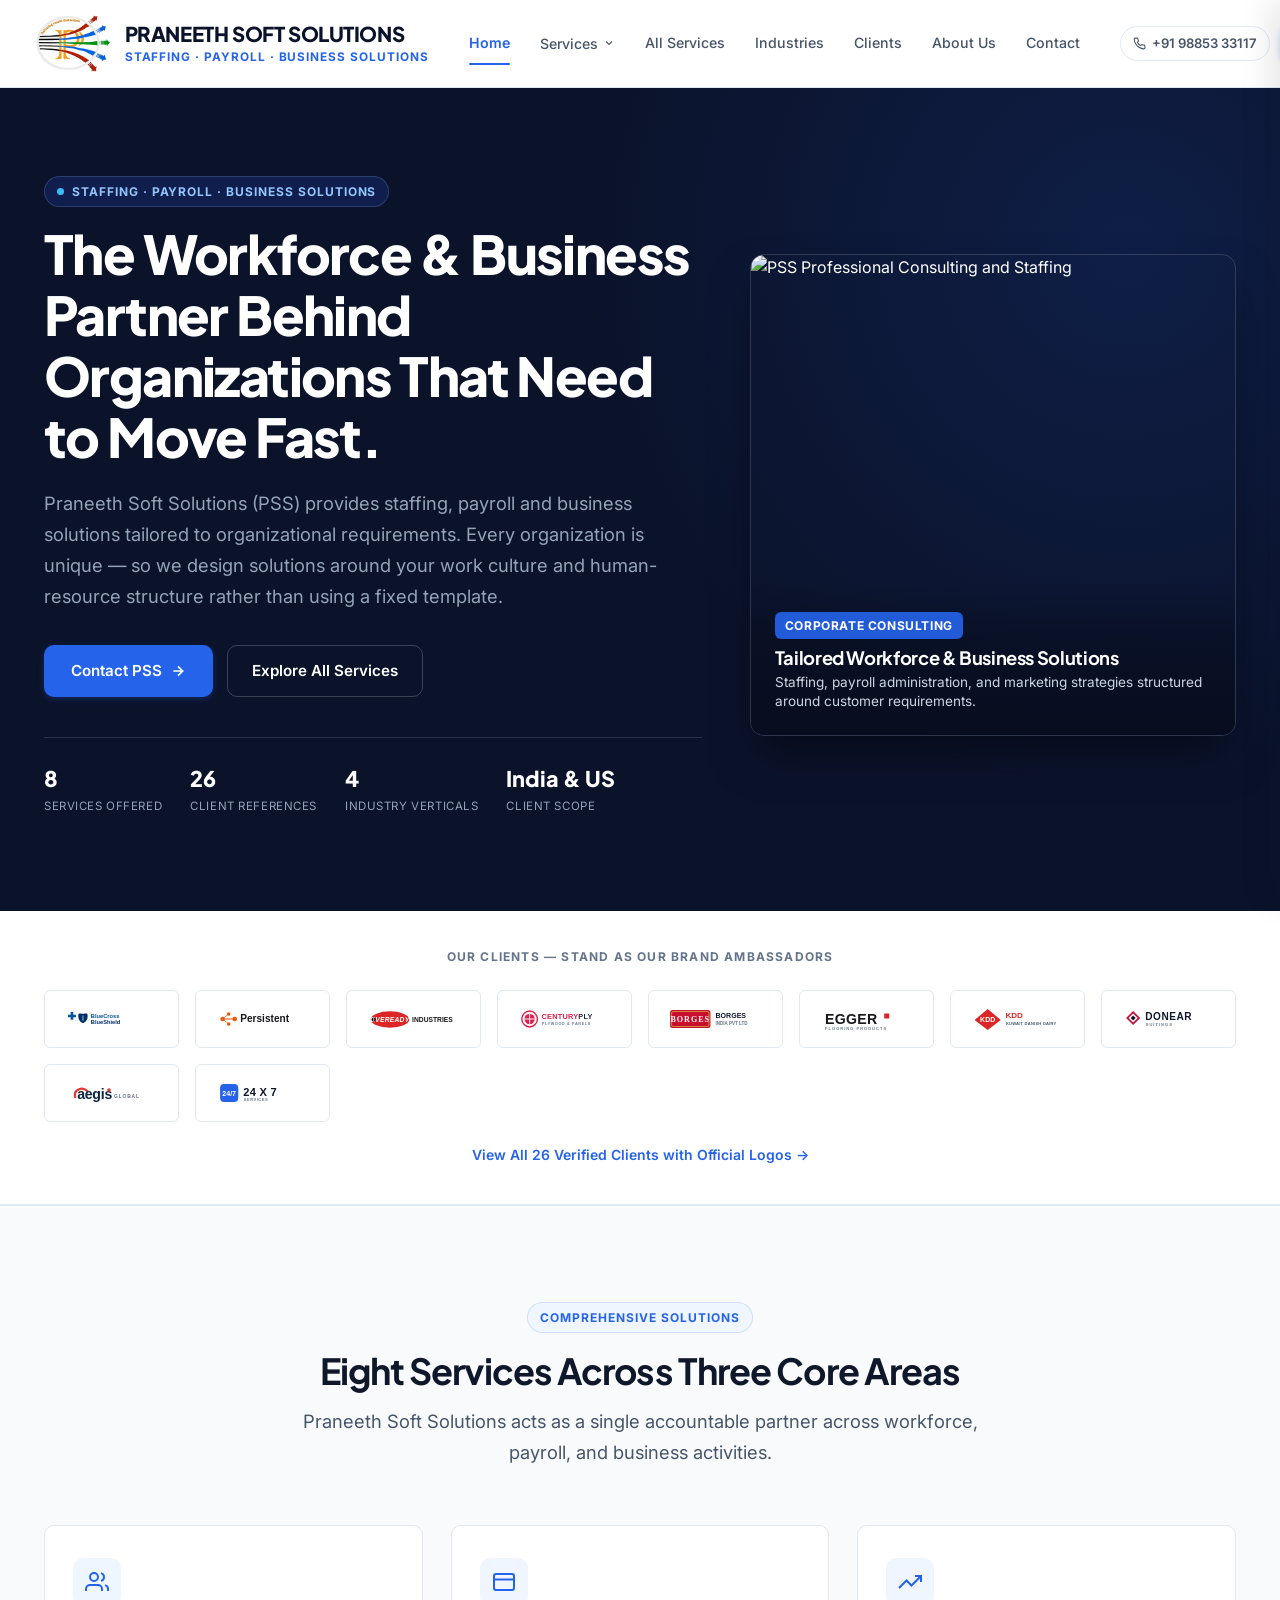
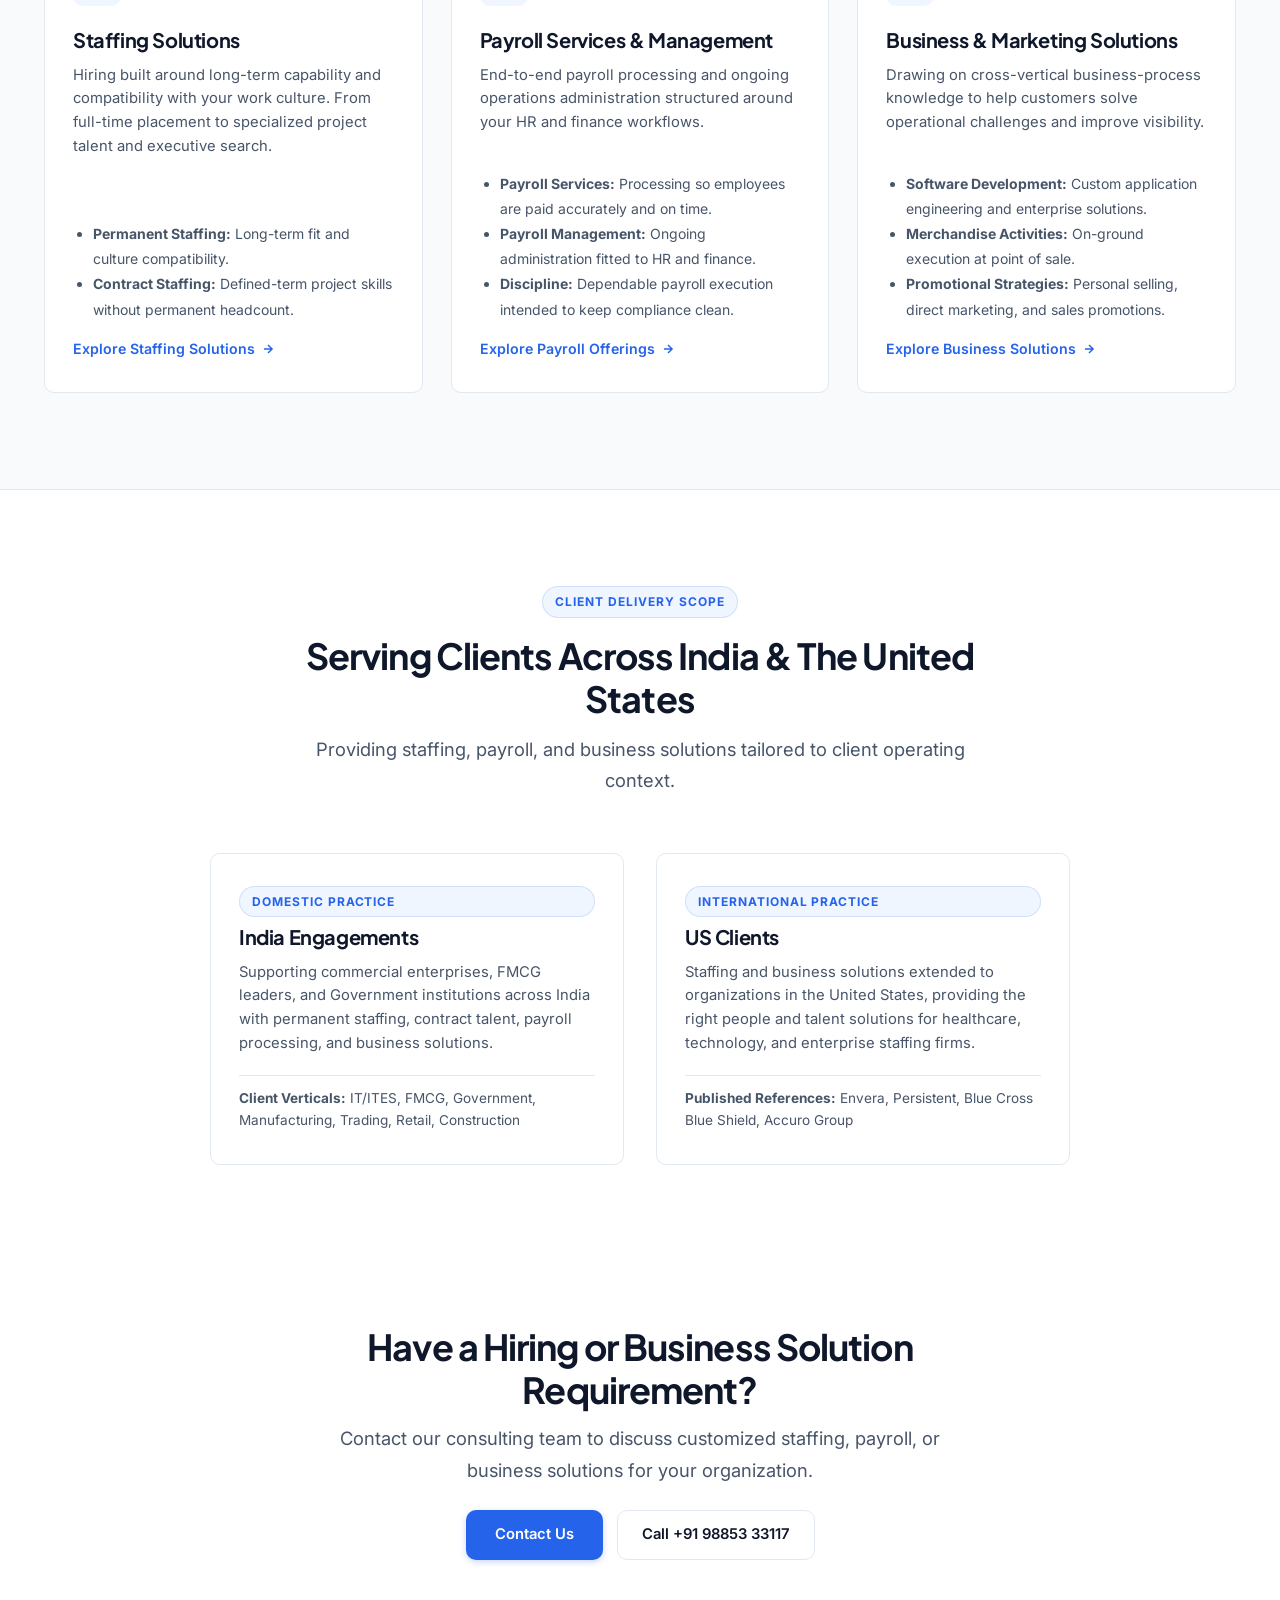
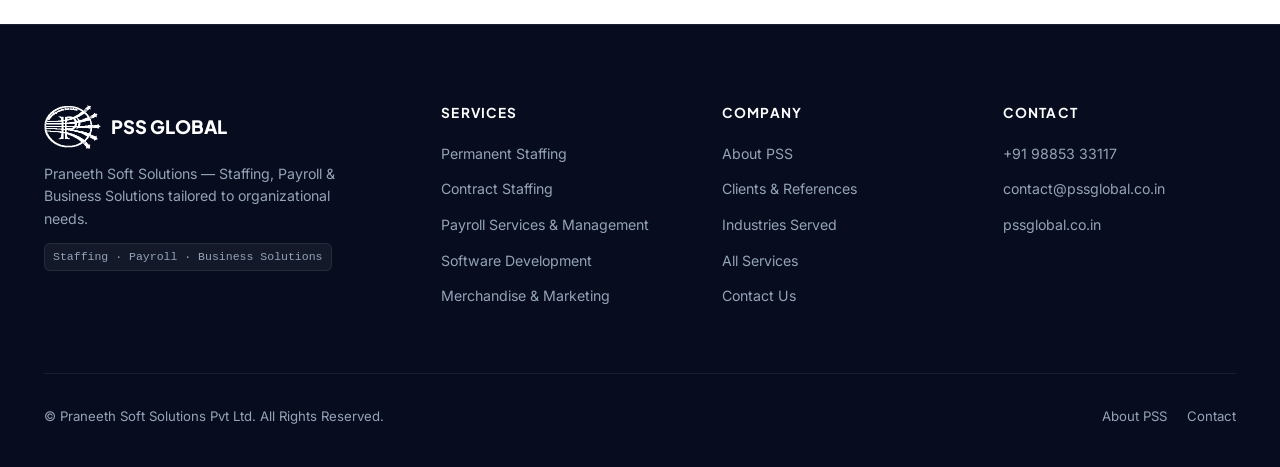
==== index.html @ 9a6223a4 "Remove Sitemap link from footer across all pages" ====
﻿<!DOCTYPE html>
<html lang="en">
<head>
  <meta charset="UTF-8">
  <meta name="viewport" content="width=device-width, initial-scale=1.0">
  <title>Praneeth Soft Solutions (PSS) | Staffing, Payroll & Business Solutions</title>
  <meta name="description" content="Praneeth Soft Solutions (PSS) provides staffing, payroll and business solutions tailored to organizational requirements across India and the United States.">
  <link rel="canonical" href="https://pssglobal.co.in/">
  <link rel="icon" type="image/svg+xml" href="assets/favicon.svg">
  <link rel="preconnect" href="https://fonts.googleapis.com">
  <link rel="preconnect" href="https://fonts.gstatic.com" crossorigin>
  <link href="https://fonts.googleapis.com/css2?family=Inter:wght@400;500;600;700&family=Plus+Jakarta+Sans:wght@500;600;700;800&display=swap" rel="stylesheet">
  <link rel="stylesheet" href="css/style.css?v=5.0">
</head>
<body>

  <!-- Sticky Executive Header -->
  <header class="site-header">
    <div class="container header-inner">
      <a href="index.html" class="brand-wrapper" aria-label="PSS Home">
        <img src="assets/logo-transparent.png" alt="PSS Logo" class="brand-logo-img" height="54">
        <div class="brand-title-group">
          <span class="brand-title-name">PRANEETH SOFT SOLUTIONS</span>
          <span class="brand-title-sub">Staffing &middot; Payroll &middot; Business Solutions</span>
        </div>
      </a>

      <!-- Desktop Navigation -->
      <nav class="nav-desktop" aria-label="Main Navigation">
        <a href="index.html" class="nav-link active">Home</a>
        <div class="nav-dropdown">
          <button class="nav-link nav-dropdown-trigger" aria-haspopup="true">
            Services
            <svg width="12" height="12" viewBox="0 0 24 24" fill="none" stroke="currentColor" stroke-width="2.2"><path d="M6 9l6 6 6-6"/></svg>
          </button>
          <div class="nav-dropdown-menu">
            <a href="staffing.html" class="dropdown-item">
              <span class="dropdown-title">Staffing Solutions</span>
              <span class="dropdown-desc">Permanent &amp; contract workforce solutions</span>
            </a>
            <a href="payroll.html" class="dropdown-item">
              <span class="dropdown-title">Payroll Services & Management</span>
              <span class="dropdown-desc">Cycle processing & operational administration</span>
            </a>
            <a href="business-solutions.html" class="dropdown-item">
              <span class="dropdown-title">Business & Marketing Solutions</span>
              <span class="dropdown-desc">Software development, merchandising & promotional strategy</span>
            </a>
          </div>
        </div>
        <a href="services.html" class="nav-link">All Services</a>
        <a href="industries.html" class="nav-link">Industries</a>
        <a href="clients.html" class="nav-link">Clients</a>
        <a href="about.html" class="nav-link">About Us</a>
        <a href="contact.html" class="nav-link">Contact</a>
      </nav>

      <!-- Header CTAs -->
      <div class="header-actions">
        <a href="tel:+919885333117" class="header-phone">
          <svg width="13" height="13" viewBox="0 0 24 24" fill="none" stroke="currentColor" stroke-width="2"><path d="M22 16.92v3a2 2 0 0 1-2.18 2 19.79 19.79 0 0 1-8.63-3.07 19.5 19.5 0 0 1-6-6 19.79 19.79 0 0 1-3.07-8.67A2 2 0 0 1 4.11 2h3a2 2 0 0 1 2 1.72 12.84 12.84 0 0 0 .7 2.81 2 2 0 0 1-.45 2.11L8.09 9.91a16 16 0 0 0 6 6l1.27-1.27a2 2 0 0 1 2.11-.45 12.84 12.84 0 0 0 2.81.7A2 2 0 0 1 22 16.92z"/></svg>
          +91 98853 33117
        </a>
        <a href="contact.html" class="btn btn-primary" style="padding: 7px 16px; font-size: 0.84rem;">Contact Us</a>
      </div>

      <!-- Mobile Hamburger Button -->
      <button class="mobile-nav-toggle" aria-label="Toggle navigation menu" aria-expanded="false">
        <span></span>
        <span></span>
        <span></span>
      </button>
    </div>
  </header>

  <!-- Mobile Drawer -->
  <div class="drawer-scrim"></div>
  <aside class="mobile-drawer" aria-label="Mobile Navigation">
    <a href="index.html" class="mobile-nav-link active">Home</a>
    <a href="staffing.html" class="mobile-nav-link">Staffing Solutions</a>
    <a href="payroll.html" class="mobile-nav-link">Payroll Services & Management</a>
    <a href="business-solutions.html" class="mobile-nav-link">Business & Marketing Solutions</a>
    <a href="services.html" class="mobile-nav-link">All Services</a>
    <a href="industries.html" class="mobile-nav-link">Industries</a>
    <a href="clients.html" class="mobile-nav-link">Clients</a>
    <a href="about.html" class="mobile-nav-link">About Us</a>
    <a href="contact.html" class="mobile-nav-link">Contact</a>
    <div style="margin-top: 24px; padding: 0 16px;">
      <a href="tel:+919885333117" class="btn btn-outline" style="width: 100%;">Call +91 98853 33117</a>
    </div>
  </aside>

  <!-- Main Content -->
  <main>

    <!-- Executive Hero Section -->
    <section class="hero-corporate">
      <div class="container">
        <div class="hero-grid">
          <div>
            <div class="eyebrow dark">
              <span style="width: 7px; height: 7px; border-radius: 50%; background: #38BDF8; display: inline-block;"></span>
              STAFFING &middot; PAYROLL &middot; BUSINESS SOLUTIONS
            </div>
            <h1 class="hero-headline">
              The Workforce &amp; Business Partner Behind Organizations That Need to Move Fast.
            </h1>
            <p class="hero-lead">
              Praneeth Soft Solutions (PSS) provides staffing, payroll and business solutions tailored to organizational requirements. Every organization is unique &mdash; so we design solutions around your work culture and human-resource structure rather than using a fixed template.
            </p>
            <div class="hero-actions">
              <a href="contact.html" class="btn btn-primary" style="padding: 13px 26px; font-size: 0.95rem;">
                Contact PSS
                <svg width="16" height="16" viewBox="0 0 24 24" fill="none" stroke="currentColor" stroke-width="2.5"><path d="M5 12h14M12 5l7 7-7 7"/></svg>
              </a>
              <a href="services.html" class="btn btn-outline-dark" style="padding: 13px 24px; font-size: 0.95rem;">
                Explore All Services
              </a>
            </div>

            <!-- Verified Metrics Strip -->
            <div class="hero-trust-badges">
              <div class="trust-badge-item">
                <span class="trust-badge-num">8</span>
                <span class="trust-badge-label">Services Offered</span>
              </div>
              <div class="trust-badge-item">
                <span class="trust-badge-num">26</span>
                <span class="trust-badge-label">Client References</span>
              </div>
              <div class="trust-badge-item">
                <span class="trust-badge-num">4</span>
                <span class="trust-badge-label">Industry Verticals</span>
              </div>
              <div class="trust-badge-item">
                <span class="trust-badge-num">India &amp; US</span>
                <span class="trust-badge-label">Client Scope</span>
              </div>
            </div>
          </div>

          <div>
            <div class="hero-visual-card">
              <img src="https://images.unsplash.com/photo-1522071820081-009f0129c71c?auto=format&fit=crop&w=1200&q=80" alt="PSS Professional Consulting and Staffing" class="hero-visual-img">
              <div class="hero-visual-overlay">
                <span class="hero-visual-badge">Corporate Consulting</span>
                <h3 class="hero-visual-title">Tailored Workforce &amp; Business Solutions</h3>
                <p class="hero-visual-desc">Staffing, payroll administration, and marketing strategies structured around customer requirements.</p>
              </div>
            </div>
          </div>
        </div>
      </div>
    </section>

    <!-- Verified Clients Logo Showcase (26 Verified Clients) -->
    <section class="client-strip">
      <div class="container">
        <p class="client-strip-title">Our Clients &mdash; Stand as Our Brand Ambassadors</p>
        <div style="display:grid; grid-template-columns:repeat(auto-fit, minmax(130px, 1fr)); gap:16px; align-items:center; justify-items:center; margin-top:20px;">
          <a href="clients.html" style="background:#FFF; padding:10px 16px; border-radius:var(--radius-sm); border:1px solid var(--border-light); display:flex; align-items:center; justify-content:center; width:100%; height:58px;" title="Blue Cross Blue Shield">
            <img src="assets/clients/bcbs.svg" alt="Blue Cross Blue Shield" style="max-height:32px; width:auto;">
          </a>
          <a href="clients.html" style="background:#FFF; padding:10px 16px; border-radius:var(--radius-sm); border:1px solid var(--border-light); display:flex; align-items:center; justify-content:center; width:100%; height:58px;" title="Persistent Systems">
            <img src="assets/clients/persistent.svg" alt="Persistent" style="max-height:32px; width:auto;">
          </a>
          <a href="clients.html" style="background:#FFF; padding:10px 16px; border-radius:var(--radius-sm); border:1px solid var(--border-light); display:flex; align-items:center; justify-content:center; width:100%; height:58px;" title="Eveready">
            <img src="assets/clients/eveready.svg" alt="Eveready" style="max-height:32px; width:auto;">
          </a>
          <a href="clients.html" style="background:#FFF; padding:10px 16px; border-radius:var(--radius-sm); border:1px solid var(--border-light); display:flex; align-items:center; justify-content:center; width:100%; height:58px;" title="Century Plywood">
            <img src="assets/clients/centuryply.svg" alt="CenturyPly" style="max-height:32px; width:auto;">
          </a>
          <a href="clients.html" style="background:#FFF; padding:10px 16px; border-radius:var(--radius-sm); border:1px solid var(--border-light); display:flex; align-items:center; justify-content:center; width:100%; height:58px;" title="Borges India">
            <img src="assets/clients/borges.svg" alt="Borges" style="max-height:32px; width:auto;">
          </a>
          <a href="clients.html" style="background:#FFF; padding:10px 16px; border-radius:var(--radius-sm); border:1px solid var(--border-light); display:flex; align-items:center; justify-content:center; width:100%; height:58px;" title="Egger Floors">
            <img src="assets/clients/egger.svg" alt="Egger Floors" style="max-height:32px; width:auto;">
          </a>
          <a href="clients.html" style="background:#FFF; padding:10px 16px; border-radius:var(--radius-sm); border:1px solid var(--border-light); display:flex; align-items:center; justify-content:center; width:100%; height:58px;" title="The Kuwait Danish Dairy Company (KDD)">
            <img src="assets/clients/kdd.svg" alt="KDD" style="max-height:32px; width:auto;">
          </a>
          <a href="clients.html" style="background:#FFF; padding:10px 16px; border-radius:var(--radius-sm); border:1px solid var(--border-light); display:flex; align-items:center; justify-content:center; width:100%; height:58px;" title="Donear">
            <img src="assets/clients/donear.svg" alt="Donear" style="max-height:32px; width:auto;">
          </a>
          <a href="clients.html" style="background:#FFF; padding:10px 16px; border-radius:var(--radius-sm); border:1px solid var(--border-light); display:flex; align-items:center; justify-content:center; width:100%; height:58px;" title="Aegis">
            <img src="assets/clients/aegis.svg" alt="Aegis" style="max-height:32px; width:auto;">
          </a>
          <a href="clients.html" style="background:#FFF; padding:10px 16px; border-radius:var(--radius-sm); border:1px solid var(--border-light); display:flex; align-items:center; justify-content:center; width:100%; height:58px;" title="24 X 7">
            <img src="assets/clients/24x7.svg" alt="24 X 7" style="max-height:32px; width:auto;">
          </a>
        </div>
        <div style="text-align:center; margin-top:20px;">
          <a href="clients.html" style="font-size:0.875rem; font-weight:600; color:var(--pss-blue-600); text-decoration:none;">
            View All 26 Verified Clients with Official Logos &rarr;
          </a>
        </div>
      </div>
    </section>

    <!-- Three Strategic Pillars Section -->
    <section class="section-py bg-subtle">
      <div class="container">
        <div class="section-header center">
          <div class="eyebrow">Comprehensive Solutions</div>
          <h2>Eight Services Across Three Core Areas</h2>
          <p class="lead">
            Praneeth Soft Solutions acts as a single accountable partner across workforce, payroll, and business activities.
          </p>
        </div>

        <div class="grid-3">
          <!-- Pillar 1: Staffing -->
          <div class="service-card">
            <div class="service-card-icon">
              <svg width="24" height="24" viewBox="0 0 24 24" fill="none" stroke="currentColor" stroke-width="2"><path d="M17 21v-2a4 4 0 0 0-4-4H5a4 4 0 0 0-4 4v2"/><circle cx="9" cy="7" r="4"/><path d="M23 21v-2a4 4 0 0 0-3-3.87"/><path d="M16 3.13a4 4 0 0 1 0 7.75"/></svg>
            </div>
            <h3 class="service-card-title">Staffing Solutions</h3>
            <p class="service-card-desc">
              Hiring built around long-term capability and compatibility with your work culture. From full-time placement to specialized project talent and executive search.
            </p>
            <ul style="margin: 16px 0; padding-left: 20px; font-size: 0.875rem; color: var(--text-secondary); line-height: 1.8;">
              <li><strong>Permanent Staffing:</strong> Long-term fit and culture compatibility.</li>
              <li><strong>Contract Staffing:</strong> Defined-term project skills without permanent headcount.</li>
            </ul>
            <a href="staffing.html" class="service-card-link">
              Explore Staffing Solutions
              <svg width="14" height="14" viewBox="0 0 24 24" fill="none" stroke="currentColor" stroke-width="2.5"><path d="M5 12h14M12 5l7 7-7 7"/></svg>
            </a>
          </div>

          <!-- Pillar 2: Payroll -->
          <div class="service-card">
            <div class="service-card-icon">
              <svg width="24" height="24" viewBox="0 0 24 24" fill="none" stroke="currentColor" stroke-width="2"><rect x="2" y="4" width="20" height="16" rx="2"/><path d="M7 15h0M2 9.5h20"/></svg>
            </div>
            <h3 class="service-card-title">Payroll Services &amp; Management</h3>
            <p class="service-card-desc">
              End-to-end payroll processing and ongoing operations administration structured around your HR and finance workflows.
            </p>
            <ul style="margin: 16px 0; padding-left: 20px; font-size: 0.875rem; color: var(--text-secondary); line-height: 1.8;">
              <li><strong>Payroll Services:</strong> Processing so employees are paid accurately and on time.</li>
              <li><strong>Payroll Management:</strong> Ongoing administration fitted to HR and finance.</li>
              <li><strong>Discipline:</strong> Dependable payroll execution intended to keep compliance clean.</li>
            </ul>
            <a href="payroll.html" class="service-card-link">
              Explore Payroll Offerings
              <svg width="14" height="14" viewBox="0 0 24 24" fill="none" stroke="currentColor" stroke-width="2.5"><path d="M5 12h14M12 5l7 7-7 7"/></svg>
            </a>
          </div>

          <!-- Pillar 3: Business Solutions -->
          <div class="service-card">
            <div class="service-card-icon">
              <svg width="24" height="24" viewBox="0 0 24 24" fill="none" stroke="currentColor" stroke-width="2"><polyline points="23 6 13.5 15.5 8.5 10.5 1 18"/><polyline points="17 6 23 6 23 12"/></svg>
            </div>
            <h3 class="service-card-title">Business &amp; Marketing Solutions</h3>
            <p class="service-card-desc">
              Drawing on cross-vertical business-process knowledge to help customers solve operational challenges and improve visibility.
            </p>
            <ul style="margin: 16px 0; padding-left: 20px; font-size: 0.875rem; color: var(--text-secondary); line-height: 1.8;">
              <li><strong>Software Development:</strong> Custom application engineering and enterprise solutions.</li>
              <li><strong>Merchandise Activities:</strong> On-ground execution at point of sale.</li>
              <li><strong>Promotional Strategies:</strong> Personal selling, direct marketing, and sales promotions.</li>
            </ul>
            <a href="business-solutions.html" class="service-card-link">
              Explore Business Solutions
              <svg width="14" height="14" viewBox="0 0 24 24" fill="none" stroke="currentColor" stroke-width="2.5"><path d="M5 12h14M12 5l7 7-7 7"/></svg>
            </a>
          </div>
        </div>
      </div>
    </section>

    <!-- Geographic Reach Section -->
    <section class="section-py">
      <div class="container">
        <div class="section-header center">
          <div class="eyebrow">Client Delivery Scope</div>
          <h2>Serving Clients Across India &amp; The United States</h2>
          <p class="lead">Providing staffing, payroll, and business solutions tailored to client operating context.</p>
        </div>

        <div class="grid-2" style="max-width:860px; margin:40px auto 0;">
          <div class="service-card">
            <span class="eyebrow" style="margin-bottom:8px;">Domestic Practice</span>
            <h3 class="service-card-title">India Engagements</h3>
            <p class="service-card-desc">
              Supporting commercial enterprises, FMCG leaders, and Government institutions across India with permanent staffing, contract talent, payroll processing, and business solutions.
            </p>
            <div style="font-size: 0.85rem; color: var(--text-secondary); margin-top: auto; padding-top:12px; border-top:1px solid var(--border-light);">
              <div><strong>Client Verticals:</strong> IT/ITES, FMCG, Government, Manufacturing, Trading, Retail, Construction</div>
            </div>
          </div>

          <div class="service-card">
            <span class="eyebrow" style="margin-bottom:8px;">International Practice</span>
            <h3 class="service-card-title">US Clients</h3>
            <p class="service-card-desc">
              Staffing and business solutions extended to organizations in the United States, providing the right people and talent solutions for healthcare, technology, and enterprise staffing firms.
            </p>
            <div style="font-size: 0.85rem; color: var(--text-secondary); margin-top: auto; padding-top:12px; border-top:1px solid var(--border-light);">
              <div><strong>Published References:</strong> Envera, Persistent, Blue Cross Blue Shield, Accuro Group</div>
            </div>
          </div>
        </div>
      </div>
    </section>

    <!-- Consultation Banner -->
    <section class="section-py-sm" style="text-align: center;">
      <div class="container" style="max-width: 720px;">
        <h2>Have a Hiring or Business Solution Requirement?</h2>
        <p class="lead" style="margin-top: 12px; margin-bottom: 24px;">
          Contact our consulting team to discuss customized staffing, payroll, or business solutions for your organization.
        </p>
        <div style="display: flex; justify-content: center; gap: 14px; flex-wrap: wrap;">
          <a href="contact.html" class="btn btn-primary" style="padding: 12px 28px;">Contact Us</a>
          <a href="tel:+919885333117" class="btn btn-outline" style="padding: 12px 24px;">Call +91 98853 33117</a>
        </div>
      </div>
    </section>
  </main>

  <!-- Corporate Footer -->
  <footer class="site-footer">
    <div class="container">
      <div class="footer-grid">
        <div class="footer-brand">
          <div style="display:flex; align-items:center; gap:10px;">
            <img src="assets/logo-transparent.png" alt="PSS Logo" style="height:40px; width:auto; filter:brightness(0) invert(1);">
            <span style="font-family:var(--font-heading); font-weight:800; font-size:1.15rem; color:#FFFFFF;">PSS GLOBAL</span>
          </div>
          <p>Praneeth Soft Solutions &mdash; Staffing, Payroll & Business Solutions tailored to organizational needs.</p>
          <div class="footer-cin">Staffing &middot; Payroll &middot; Business Solutions</div>
        </div>

        <div>
          <h4 class="footer-col-title">Services</h4>
          <ul class="footer-links">
            <li><a href="staffing.html">Permanent Staffing</a></li>
            <li><a href="staffing.html">Contract Staffing</a></li>
            <li><a href="payroll.html">Payroll Services & Management</a></li>
            <li><a href="business-solutions.html">Software Development</a></li>
            <li><a href="business-solutions.html">Merchandise & Marketing</a></li>
          </ul>
        </div>

        <div>
          <h4 class="footer-col-title">Company</h4>
          <ul class="footer-links">
            <li><a href="about.html">About PSS</a></li>
            <li><a href="clients.html">Clients & References</a></li>
            <li><a href="industries.html">Industries Served</a></li>
            <li><a href="services.html">All Services</a></li>
            <li><a href="contact.html">Contact Us</a></li>
          </ul>
        </div>

        <div>
          <h4 class="footer-col-title">Contact</h4>
          <ul class="footer-links">
            <li><a href="tel:+919885333117">+91 98853 33117</a></li>
            <li><a href="mailto:contact@pssglobal.co.in">contact@pssglobal.co.in</a></li>
            <li><a href="https://pssglobal.co.in/">pssglobal.co.in</a></li>
          </ul>
        </div>
      </div>

      <div class="footer-bottom">
        <div>&copy; Praneeth Soft Solutions Pvt Ltd. All Rights Reserved.</div>
        <div style="display:flex; gap:20px;">
          <a href="about.html">About PSS</a>
          <a href="contact.html">Contact</a>
        </div>
      </div>
    </div>
  </footer>

  <script src="js/main.js?v=5.0"></script>
</body>
</html>
---- css/style.css ----
/* ==========================================================================
   PSS GLOBAL (PRANEETH SOFT SOLUTIONS PVT LTD) — MASTER DESIGN SYSTEM
   International IT Staffing, Recruitment & Technology Solutions
   Aesthetic: Classy, Minimalist Corporate, Deep Navy & Charcoal Architecture
   ========================================================================== */

:root {
  /* --- Master Palette: Deep Navy, Charcoal, Slate, Pristine White & Blue --- */
  --pss-navy-950: #070D1E;
  --pss-navy-900: #0B132B;
  --pss-navy-800: #131E3D;
  --pss-navy-700: #1C2D5A;
  
  --pss-charcoal-900: #0F172A;
  --pss-charcoal-800: #1E293B;
  --pss-charcoal-700: #334155;
  --pss-charcoal-600: #475569;
  --pss-charcoal-500: #64748B;
  
  --pss-blue-700: #1D4ED8;
  --pss-blue-600: #2563EB;
  --pss-blue-500: #3B82F6;
  --pss-blue-100: #DBEAFE;
  --pss-blue-50:  #EFF6FF;

  --pss-amber-600: #D97706;
  --pss-amber-500: #F59E0B;
  --pss-amber-50:  #FFFBEB;

  --pss-emerald-600: #059669;
  --pss-emerald-500: #10B981;
  --pss-emerald-50:  #ECFDF5;

  /* Surfaces & Structural Borders */
  --bg-canvas: #FFFFFF;
  --bg-subtle: #F8FAFC;
  --bg-card: #FFFFFF;
  --bg-card-hover: #FAFCFF;
  --bg-dark: #0B132B;
  --bg-dark-card: #131E3D;

  --border-light: #E2E8F0;
  --border-subtle: #F1F5F9;
  --border-accent: rgba(37, 99, 235, 0.2);
  --border-dark: rgba(255, 255, 255, 0.1);

  /* Typography */
  --font-heading: 'Plus Jakarta Sans', -apple-system, BlinkMacSystemFont, 'Segoe UI', Roboto, sans-serif;
  --font-body: 'Inter', -apple-system, BlinkMacSystemFont, 'Segoe UI', Roboto, sans-serif;

  --text-primary: #0F172A;
  --text-secondary: #475569;
  --text-muted: #64748B;
  --text-inverted: #FFFFFF;
  --text-inverted-muted: #94A3B8;

  /* Elevation & Shadows */
  --shadow-xs: 0 1px 2px rgba(15, 23, 42, 0.04);
  --shadow-sm: 0 2px 6px rgba(15, 23, 42, 0.04), 0 1px 2px rgba(15, 23, 42, 0.02);
  --shadow-md: 0 8px 20px rgba(15, 23, 42, 0.06), 0 2px 6px rgba(15, 23, 42, 0.03);
  --shadow-lg: 0 16px 36px rgba(15, 23, 42, 0.09), 0 4px 10px rgba(15, 23, 42, 0.04);
  --shadow-hover: 0 20px 40px -10px rgba(15, 23, 42, 0.12), 0 4px 10px rgba(15, 23, 42, 0.04);

  /* Apple-inspired Motion Physics */
  --ease-spring: cubic-bezier(0.16, 1, 0.3, 1);
  --transition-fast: 160ms ease;
  --transition-base: 240ms var(--ease-spring);
  --transition-smooth: 360ms var(--ease-spring);

  /* Container & Radius */
  --container-max: 1240px;
  --radius-sm: 6px;
  --radius-md: 10px;
  --radius-lg: 14px;
  --radius-full: 9999px;
}

/* ==========================================================================
   CSS RESET & BASE
   ========================================================================== */
*, *::before, *::after {
  box-sizing: border-box;
  margin: 0;
  padding: 0;
}

html {
  font-size: 16px;
  scroll-behavior: smooth;
  -webkit-font-smoothing: antialiased;
  -moz-osx-font-smoothing: grayscale;
}

body {
  font-family: var(--font-body);
  background-color: var(--bg-canvas);
  color: var(--text-primary);
  line-height: 1.6;
  overflow-x: hidden;
}

img, svg {
  display: block;
  max-width: 100%;
}

a {
  color: inherit;
  text-decoration: none;
  transition: color var(--transition-fast);
}

button, input, select, textarea {
  font-family: inherit;
  font-size: inherit;
  color: inherit;
}

/* ==========================================================================
   LAYOUT & CONTAINER
   ========================================================================== */
.container {
  width: 100%;
  max-width: var(--container-max);
  margin-left: auto;
  margin-right: auto;
  padding-left: 24px;
  padding-right: 24px;
}

.section-py {
  padding-top: 96px;
  padding-bottom: 96px;
}

.section-py-sm {
  padding-top: 64px;
  padding-bottom: 64px;
}

.bg-subtle {
  background-color: var(--bg-subtle);
  border-top: 1px solid var(--border-light);
  border-bottom: 1px solid var(--border-light);
}

.bg-dark {
  background-color: var(--bg-dark);
  color: var(--text-inverted);
}

/* ==========================================================================
   TYPOGRAPHY
   ========================================================================== */
h1, h2, h3, h4, h5, h6 {
  font-family: var(--font-heading);
  color: var(--text-primary);
  line-height: 1.2;
  font-weight: 700;
  letter-spacing: -0.02em;
}

.bg-dark h1, .bg-dark h2, .bg-dark h3, .bg-dark h4 {
  color: var(--text-inverted);
}

h1 { font-size: 3.25rem; font-weight: 800; letter-spacing: -0.03em; }
h2 { font-size: 2.25rem; font-weight: 700; letter-spacing: -0.025em; }
h3 { font-size: 1.5rem; font-weight: 700; }
h4 { font-size: 1.2rem; font-weight: 600; }

.lead {
  font-size: 1.15rem;
  color: var(--text-secondary);
  line-height: 1.7;
}

.bg-dark .lead {
  color: var(--text-inverted-muted);
}

.eyebrow {
  display: inline-flex;
  align-items: center;
  gap: 8px;
  font-size: 0.75rem;
  font-weight: 700;
  text-transform: uppercase;
  letter-spacing: 0.08em;
  color: var(--pss-blue-600);
  background: var(--pss-blue-50);
  border: 1px solid rgba(37, 99, 235, 0.15);
  padding: 5px 12px;
  border-radius: var(--radius-full);
  margin-bottom: 16px;
}

.eyebrow.dark {
  color: #93C5FD;
  background: rgba(30, 64, 175, 0.25);
  border-color: rgba(147, 197, 253, 0.2);
}

.section-header {
  max-width: 720px;
  margin-bottom: 56px;
}

.section-header.center {
  margin-left: auto;
  margin-right: auto;
  text-align: center;
}

.section-header h2 {
  margin-bottom: 14px;
}

/* ==========================================================================
   BUTTONS (PREMIUM APPLE/ENTERPRISE CLASS)
   ========================================================================== */
.btn {
  display: inline-flex;
  align-items: center;
  justify-content: center;
  gap: 8px;
  padding: 11px 22px;
  font-weight: 600;
  font-size: 0.925rem;
  border-radius: var(--radius-md);
  border: 1px solid transparent;
  cursor: pointer;
  white-space: nowrap;
  transition: all var(--transition-fast);
}

.btn:active {
  transform: scale(0.98);
}

.btn-primary {
  background-color: var(--pss-blue-600);
  color: #FFFFFF;
  box-shadow: 0 2px 6px rgba(37, 99, 235, 0.25);
}

.btn-primary:hover {
  background-color: var(--pss-blue-700);
  box-shadow: 0 4px 12px rgba(37, 99, 235, 0.35);
  color: #FFFFFF;
}

.btn-secondary {
  background-color: var(--pss-navy-900);
  color: #FFFFFF;
}

.btn-secondary:hover {
  background-color: var(--pss-navy-950);
  color: #FFFFFF;
}

.btn-outline {
  background-color: #FFFFFF;
  color: var(--text-primary);
  border-color: var(--border-light);
}

.btn-outline:hover {
  background-color: var(--bg-subtle);
  border-color: var(--pss-charcoal-500);
}

.btn-outline-dark {
  background-color: transparent;
  color: #FFFFFF;
  border-color: rgba(255, 255, 255, 0.2);
}

.btn-outline-dark:hover {
  background-color: rgba(255, 255, 255, 0.08);
  border-color: rgba(255, 255, 255, 0.4);
  color: #FFFFFF;
}

.btn-white {
  background-color: #FFFFFF;
  color: var(--pss-navy-900);
  border-color: #FFFFFF;
}

.btn-white:hover {
  background-color: #F8FAFC;
  color: var(--pss-navy-950);
}

/* ==========================================================================
   NAVIGATION HEADER (STICKY TRANSLUCENT)
   ========================================================================== */
.site-header {
  position: sticky;
  top: 0;
  left: 0;
  right: 0;
  z-index: 1000;
  height: 88px;
  background: rgba(255, 255, 255, 0.96);
  backdrop-filter: blur(16px);
  -webkit-backdrop-filter: blur(16px);
  border-bottom: 1px solid var(--border-light);
  transition: height var(--transition-base), box-shadow var(--transition-base);
}

.site-header .container {
  max-width: 1600px;
  padding-left: 36px;
  padding-right: 36px;
}

.site-header.scrolled {
  height: 76px;
  box-shadow: 0 4px 20px rgba(15, 23, 42, 0.06);
}

.header-inner {
  display: flex;
  align-items: center;
  justify-content: space-between;
  gap: 28px;
  height: 100%;
}

.brand-wrapper {
  display: inline-flex;
  align-items: center;
  gap: 14px;
  text-decoration: none;
  flex-shrink: 0;
}

.brand-logo-img {
  height: 58px !important;
  width: auto !important;
  object-fit: contain;
  display: block;
  transition: height var(--transition-base);
}

.site-header.scrolled .brand-logo-img {
  height: 48px !important;
}

.brand-title-group {
  display: flex;
  flex-direction: column;
  white-space: nowrap;
  justify-content: center;
}

.brand-title-name {
  font-family: var(--font-heading);
  font-weight: 800;
  font-size: 1.28rem;
  letter-spacing: -0.02em;
  color: var(--pss-navy-900);
  line-height: 1.15;
}

.brand-title-sub {
  font-size: 0.74rem;
  font-weight: 700;
  letter-spacing: 0.08em;
  color: var(--pss-blue-600);
  text-transform: uppercase;
  line-height: 1.2;
  margin-top: 3px;
}

/* Desktop Navigation */
.nav-desktop {
  display: flex;
  align-items: center;
  gap: 6px;
  flex-shrink: 0;
}

.nav-link {
  font-weight: 500;
  font-size: 0.885rem;
  color: var(--text-secondary);
  padding: 6px 12px;
  border-radius: var(--radius-sm);
  white-space: nowrap;
  transition: color var(--transition-fast), background-color var(--transition-fast);
  position: relative;
}

.nav-link:hover {
  color: var(--pss-navy-900);
  background-color: var(--bg-subtle);
}

.nav-link.active {
  color: var(--pss-blue-600);
  font-weight: 600;
}

.nav-link.active::after {
  content: "";
  position: absolute;
  bottom: -4px;
  left: 12px;
  right: 12px;
  height: 2px;
  background-color: var(--pss-blue-600);
  border-radius: 2px;
}

/* Dropdown */
.nav-dropdown {
  position: relative;
}

.nav-dropdown-trigger {
  display: flex;
  align-items: center;
  gap: 5px;
  border: none;
  background: transparent;
  cursor: pointer;
}

.nav-dropdown-menu {
  position: absolute;
  top: calc(100% + 8px);
  left: 0;
  width: 290px;
  background: #FFFFFF;
  border: 1px solid var(--border-light);
  border-radius: var(--radius-md);
  padding: 8px;
  box-shadow: var(--shadow-lg);
  opacity: 0;
  visibility: hidden;
  transform: translateY(8px);
  transition: all var(--transition-fast);
}

.nav-dropdown:hover .nav-dropdown-menu,
.nav-dropdown:focus-within .nav-dropdown-menu {
  opacity: 1;
  visibility: visible;
  transform: translateY(0);
}

.dropdown-item {
  display: flex;
  flex-direction: column;
  padding: 10px 12px;
  border-radius: var(--radius-sm);
  transition: background-color var(--transition-fast);
}

.dropdown-item:hover {
  background-color: var(--bg-subtle);
}

.dropdown-title {
  font-size: 0.88rem;
  font-weight: 600;
  color: var(--text-primary);
  display: flex;
  align-items: center;
  justify-content: space-between;
}

.dropdown-desc {
  font-size: 0.75rem;
  color: var(--text-muted);
  margin-top: 2px;
}

/* Header CTAs */
.header-actions {
  display: flex;
  align-items: center;
  gap: 10px;
  flex-shrink: 0;
}

.header-phone {
  display: inline-flex;
  align-items: center;
  gap: 6px;
  font-size: 0.82rem;
  font-weight: 600;
  color: var(--text-secondary);
  padding: 6px 12px;
  border-radius: var(--radius-full);
  border: 1px solid var(--border-light);
  background: #FFFFFF;
}

.header-phone:hover {
  color: var(--pss-blue-600);
  border-color: var(--pss-blue-600);
}

/* Mobile Toggle */
.mobile-nav-toggle {
  display: none;
  flex-direction: column;
  justify-content: center;
  align-items: center;
  gap: 5px;
  width: 40px;
  height: 40px;
  background: transparent;
  border: 1px solid var(--border-light);
  border-radius: var(--radius-sm);
  cursor: pointer;
}

.mobile-nav-toggle span {
  width: 20px;
  height: 2px;
  background-color: var(--text-primary);
  border-radius: 2px;
  transition: all var(--transition-fast);
}

/* Mobile Drawer */
.mobile-drawer {
  position: fixed;
  top: 0;
  right: 0;
  bottom: 0;
  width: 320px;
  max-width: 85vw;
  background: #FFFFFF;
  z-index: 1050;
  padding: 80px 24px 32px;
  display: flex;
  flex-direction: column;
  gap: 12px;
  box-shadow: -10px 0 30px rgba(15, 23, 42, 0.1);
  transform: translateX(100%);
  transition: transform var(--transition-smooth);
  overflow-y: auto;
}

.mobile-drawer.is-open {
  transform: translateX(0);
}

.drawer-scrim {
  position: fixed;
  inset: 0;
  background: rgba(15, 23, 42, 0.4);
  z-index: 1040;
  opacity: 0;
  visibility: hidden;
  transition: all var(--transition-fast);
}

.drawer-scrim.is-open {
  opacity: 1;
  visibility: visible;
}

.mobile-nav-link {
  font-size: 1.05rem;
  font-weight: 600;
  color: var(--text-primary);
  padding: 10px 0;
  border-bottom: 1px solid var(--border-subtle);
}

.mobile-nav-link.active {
  color: var(--pss-blue-600);
}

/* ==========================================================================
   HERO: EXECUTIVE SPLIT LAYOUT (CLASSY & CREDIBLE)
   ========================================================================== */
.hero-corporate {
  position: relative;
  background-color: var(--bg-dark);
  color: #FFFFFF;
  padding-top: 88px;
  padding-bottom: 96px;
  overflow: hidden;
}

.hero-corporate::before {
  content: "";
  position: absolute;
  top: 0;
  right: 0;
  width: 60%;
  height: 100%;
  background: radial-gradient(circle at 80% 20%, rgba(37, 99, 235, 0.14), transparent 60%);
  pointer-events: none;
}

.hero-grid {
  display: grid;
  grid-template-columns: 1.15fr 0.85fr;
  gap: 48px;
  align-items: center;
  position: relative;
  z-index: 2;
}

.hero-headline {
  font-size: 3.35rem;
  font-weight: 800;
  line-height: 1.14;
  letter-spacing: -0.03em;
  color: #FFFFFF;
  margin-bottom: 20px;
}

.hero-headline .text-blue {
  color: #60A5FA;
}

.hero-lead {
  font-size: 1.15rem;
  color: var(--text-inverted-muted);
  line-height: 1.7;
  margin-bottom: 32px;
}

.hero-actions {
  display: flex;
  align-items: center;
  gap: 14px;
  flex-wrap: wrap;
  margin-bottom: 40px;
}

.hero-trust-badges {
  display: flex;
  align-items: center;
  gap: 28px;
  padding-top: 24px;
  border-top: 1px solid rgba(255, 255, 255, 0.12);
}

.trust-badge-item {
  display: flex;
  flex-direction: column;
}

.trust-badge-num {
  font-family: var(--font-heading);
  font-size: 1.35rem;
  font-weight: 800;
  color: #FFFFFF;
}

.trust-badge-label {
  font-size: 0.72rem;
  color: var(--text-inverted-muted);
  text-transform: uppercase;
  letter-spacing: 0.05em;
}

/* Hero Media Visual Card */
.hero-visual-card {
  position: relative;
  border-radius: var(--radius-lg);
  overflow: hidden;
  box-shadow: 0 24px 48px -12px rgba(0, 0, 0, 0.5);
  border: 1px solid rgba(255, 255, 255, 0.15);
}

.hero-visual-img {
  width: 100%;
  height: 480px;
  object-fit: cover;
}

.hero-visual-overlay {
  position: absolute;
  bottom: 0;
  left: 0;
  right: 0;
  background: linear-gradient(to top, rgba(7, 13, 30, 0.95) 0%, rgba(7, 13, 30, 0.6) 60%, transparent 100%);
  padding: 32px 24px 24px;
}

.hero-visual-badge {
  display: inline-flex;
  align-items: center;
  gap: 8px;
  background: rgba(37, 99, 235, 0.9);
  color: #FFFFFF;
  font-size: 0.75rem;
  font-weight: 700;
  padding: 4px 10px;
  border-radius: var(--radius-sm);
  margin-bottom: 8px;
  text-transform: uppercase;
  letter-spacing: 0.05em;
}

.hero-visual-title {
  font-size: 1.15rem;
  font-weight: 700;
  color: #FFFFFF;
  margin-bottom: 4px;
}

.hero-visual-desc {
  font-size: 0.85rem;
  color: #CBD5E1;
  line-height: 1.4;
}

/* ==========================================================================
   ENTERPRISE CLIENTS STRIP (CLASSY MARQUEE / GRID)
   ========================================================================== */
.client-strip {
  background: #FFFFFF;
  border-bottom: 1px solid var(--border-light);
  padding: 36px 0;
}

.client-strip-title {
  text-align: center;
  font-size: 0.75rem;
  font-weight: 700;
  letter-spacing: 0.1em;
  text-transform: uppercase;
  color: var(--text-muted);
  margin-bottom: 24px;
}

.client-logo-grid {
  display: flex;
  flex-wrap: wrap;
  align-items: center;
  justify-content: center;
  gap: 20px 40px;
}

.client-tag {
  display: inline-flex;
  align-items: center;
  gap: 8px;
  padding: 8px 16px;
  background: var(--bg-subtle);
  border: 1px solid var(--border-light);
  border-radius: var(--radius-sm);
  font-size: 0.825rem;
  font-weight: 600;
  color: var(--text-secondary);
  transition: all var(--transition-fast);
}

.client-tag:hover {
  background: #FFFFFF;
  border-color: var(--pss-blue-500);
  color: var(--pss-blue-700);
  box-shadow: var(--shadow-sm);
}

.client-tag-dot {
  width: 6px;
  height: 6px;
  border-radius: 50%;
  background-color: var(--pss-blue-600);
}

/* ==========================================================================
   CARDS & GRID SYSTEMS
   ========================================================================== */
.grid-4 {
  display: grid;
  grid-template-columns: repeat(4, 1fr);
  gap: 24px;
}

.grid-3 {
  display: grid;
  grid-template-columns: repeat(3, 1fr);
  gap: 28px;
}

.grid-2 {
  display: grid;
  grid-template-columns: repeat(2, 1fr);
  gap: 32px;
}

/* Service Card (Architectural & Minimalist) */
.service-card {
  background: #FFFFFF;
  border: 1px solid var(--border-light);
  border-radius: var(--radius-md);
  padding: 32px 28px;
  display: flex;
  flex-direction: column;
  height: 100%;
  position: relative;
  transition: all var(--transition-smooth);
}

.service-card:hover {
  border-color: rgba(37, 99, 235, 0.4);
  box-shadow: var(--shadow-hover);
  transform: translateY(-4px);
}

.service-card-icon {
  width: 48px;
  height: 48px;
  border-radius: var(--radius-md);
  background: var(--pss-blue-50);
  color: var(--pss-blue-600);
  display: flex;
  align-items: center;
  justify-content: center;
  margin-bottom: 22px;
  transition: all var(--transition-fast);
}

.service-card:hover .service-card-icon {
  background: var(--pss-blue-600);
  color: #FFFFFF;
}

.service-card-title {
  font-size: 1.25rem;
  font-weight: 700;
  color: var(--text-primary);
  margin-bottom: 12px;
}

.service-card-desc {
  font-size: 0.925rem;
  color: var(--text-secondary);
  line-height: 1.6;
  margin-bottom: 20px;
  flex-grow: 1;
}

.service-card-features {
  list-style: none;
  display: flex;
  flex-direction: column;
  gap: 8px;
  margin-bottom: 24px;
  padding-top: 16px;
  border-top: 1px solid var(--border-subtle);
}

.service-card-features li {
  font-size: 0.85rem;
  color: var(--pss-charcoal-600);
  display: flex;
  align-items: center;
  gap: 8px;
}

.service-card-features li svg {
  color: var(--pss-blue-600);
  flex-shrink: 0;
}

.service-card-link {
  display: inline-flex;
  align-items: center;
  gap: 6px;
  font-size: 0.885rem;
  font-weight: 600;
  color: var(--pss-blue-600);
  margin-top: auto;
}

.service-card-link:hover {
  color: var(--pss-blue-700);
  gap: 10px;
}

/* Feature Split Showcase */
.showcase-split {
  display: grid;
  grid-template-columns: 1fr 1fr;
  gap: 48px;
  align-items: center;
}

.showcase-img-card {
  position: relative;
  border-radius: var(--radius-lg);
  overflow: hidden;
  border: 1px solid var(--border-light);
  box-shadow: var(--shadow-md);
}

.showcase-img {
  width: 100%;
  height: 440px;
  object-fit: cover;
}

/* Stats Metric Strip */
.stats-banner {
  background: var(--pss-navy-900);
  color: #FFFFFF;
  padding: 56px 0;
  border-top: 1px solid rgba(255, 255, 255, 0.1);
  border-bottom: 1px solid rgba(255, 255, 255, 0.1);
}

.stats-grid {
  display: grid;
  grid-template-columns: repeat(4, 1fr);
  gap: 32px;
  text-align: center;
}

.stat-item {
  position: relative;
}

.stat-item:not(:last-child)::after {
  content: "";
  position: absolute;
  top: 15%;
  right: 0;
  width: 1px;
  height: 70%;
  background: rgba(255, 255, 255, 0.15);
}

.stat-number {
  font-family: var(--font-heading);
  font-size: 2.75rem;
  font-weight: 800;
  color: #FFFFFF;
  line-height: 1.1;
  margin-bottom: 6px;
}

.stat-label {
  font-size: 0.85rem;
  color: var(--text-inverted-muted);
  text-transform: uppercase;
  letter-spacing: 0.05em;
}

/* ==========================================================================
   DUAL ACTION AUDIENCE BANNER (EMPLOYERS & CANDIDATES)
   ========================================================================== */
.dual-action-grid {
  display: grid;
  grid-template-columns: 1fr 1fr;
  gap: 32px;
}

.action-card {
  padding: 44px 40px;
  border-radius: var(--radius-lg);
  border: 1px solid var(--border-light);
  display: flex;
  flex-direction: column;
  height: 100%;
  transition: all var(--transition-smooth);
}

.action-card.employer {
  background: #FFFFFF;
}

.action-card.candidate {
  background: var(--pss-navy-900);
  color: #FFFFFF;
  border-color: rgba(255, 255, 255, 0.1);
}

.action-card:hover {
  box-shadow: var(--shadow-lg);
  transform: translateY(-4px);
}

.action-tag {
  display: inline-flex;
  font-size: 0.72rem;
  font-weight: 700;
  text-transform: uppercase;
  letter-spacing: 0.08em;
  padding: 4px 10px;
  border-radius: var(--radius-sm);
  margin-bottom: 16px;
  width: fit-content;
}

.employer .action-tag {
  background: var(--pss-blue-50);
  color: var(--pss-blue-600);
}

.candidate .action-tag {
  background: rgba(255, 255, 255, 0.12);
  color: #93C5FD;
}

.action-card h3 {
  font-size: 1.65rem;
  margin-bottom: 12px;
}

.employer h3 {
  color: var(--text-primary);
}

.candidate h3 {
  color: #FFFFFF;
}

.action-card p {
  font-size: 0.95rem;
  line-height: 1.6;
  margin-bottom: 28px;
  flex-grow: 1;
}

.employer p {
  color: var(--text-secondary);
}

.candidate p {
  color: var(--text-inverted-muted);
}

/* ==========================================================================
   FORMS & INPUTS (EXECUTIVE & FUNCTIONAL)
   ========================================================================== */
.form-group {
  margin-bottom: 20px;
}

.form-label {
  display: block;
  font-size: 0.85rem;
  font-weight: 600;
  color: var(--text-primary);
  margin-bottom: 6px;
}

.form-control {
  width: 100%;
  padding: 12px 14px;
  font-size: 0.925rem;
  background: #FFFFFF;
  border: 1px solid var(--border-light);
  border-radius: var(--radius-sm);
  color: var(--text-primary);
  transition: all var(--transition-fast);
}

.form-control:focus {
  outline: none;
  border-color: var(--pss-blue-600);
  box-shadow: 0 0 0 3px rgba(37, 99, 235, 0.12);
}

textarea.form-control {
  min-height: 110px;
  resize: vertical;
}

@keyframes spin {
  from { transform: rotate(0deg); }
  to { transform: rotate(360deg); }
}

.status-success {
  background: #ecfdf5;
  border: 1px solid #10b981;
  color: #065f46;
}

.status-error {
  background: #fef2f2;
  border: 1px solid #ef4444;
  color: #991b1b;
}

/* Segmented Tab Controls */
.tab-controls,
.segmented-control {
  display: inline-flex;
  background: var(--pss-slate-100);
  border: 1px solid var(--border-light);
  padding: 4px;
  border-radius: var(--radius-md);
  margin-bottom: 32px;
  gap: 4px;
  max-width: 100%;
  overflow-x: auto;
}

.tab-btn,
.segmented-btn {
  border: none;
  background: transparent;
  padding: 8px 18px;
  font-size: 0.875rem;
  font-weight: 600;
  color: var(--text-secondary);
  border-radius: var(--radius-sm);
  cursor: pointer;
  transition: all var(--transition-fast);
  white-space: nowrap;
}

.tab-btn:hover,
.segmented-btn:hover {
  color: var(--text-primary);
}

.tab-btn.active,
.segmented-btn.active {
  background: #FFFFFF;
  color: var(--pss-navy-900);
  box-shadow: var(--shadow-sm);
}

/* ==========================================================================
   FOOTER (CORPORATE ARCHITECTURE)
   ========================================================================== */
.site-footer {
  background: var(--pss-navy-950);
  color: #FFFFFF;
  padding-top: 80px;
  padding-bottom: 40px;
  border-top: 1px solid rgba(255, 255, 255, 0.08);
}

.footer-grid {
  display: grid;
  grid-template-columns: 1.5fr 1fr 1fr 1fr;
  gap: 48px;
  margin-bottom: 64px;
}

.footer-brand p {
  font-size: 0.885rem;
  color: var(--text-inverted-muted);
  line-height: 1.6;
  margin-top: 14px;
  max-width: 320px;
}

.footer-cin {
  display: inline-block;
  margin-top: 12px;
  font-size: 0.72rem;
  font-family: monospace;
  color: #94A3B8;
  background: rgba(255, 255, 255, 0.05);
  padding: 4px 8px;
  border-radius: var(--radius-sm);
  border: 1px solid rgba(255, 255, 255, 0.08);
}

.footer-col-title {
  font-size: 0.85rem;
  font-weight: 700;
  text-transform: uppercase;
  letter-spacing: 0.08em;
  color: #FFFFFF;
  margin-bottom: 20px;
}

.footer-links {
  list-style: none;
  display: flex;
  flex-direction: column;
  gap: 10px;
}

.footer-links a {
  font-size: 0.885rem;
  color: var(--text-inverted-muted);
  transition: color var(--transition-fast);
}

.footer-links a:hover {
  color: #FFFFFF;
}

.footer-bottom {
  display: flex;
  align-items: center;
  justify-content: space-between;
  padding-top: 32px;
  border-top: 1px solid rgba(255, 255, 255, 0.08);
  font-size: 0.825rem;
  color: var(--text-inverted-muted);
}

/* ==========================================================================
   RESPONSIVE MEDIA QUERIES
   ========================================================================== */
@media (max-width: 1080px) {
  .nav-desktop, .header-actions {
    display: none;
  }
  .mobile-nav-toggle {
    display: flex;
  }
  .hero-grid {
    grid-template-columns: 1fr;
    gap: 40px;
  }
  .hero-visual-card {
    max-width: 600px;
    margin: 0 auto;
  }
  .grid-4 {
    grid-template-columns: repeat(2, 1fr);
  }
  .footer-grid {
    grid-template-columns: 1fr 1fr;
    gap: 36px;
  }
  .showcase-split {
    grid-template-columns: 1fr;
  }
}

@media (max-width: 768px) {
  h1 { font-size: 2.35rem; }
  h2 { font-size: 1.85rem; }
  .section-py { padding-top: 64px; padding-bottom: 64px; }
  .grid-3 { grid-template-columns: 1fr; }
  .grid-2 { grid-template-columns: 1fr; }
  .dual-action-grid { grid-template-columns: 1fr; }
  .stats-grid { grid-template-columns: repeat(2, 1fr); gap: 24px; }
  .stat-item:not(:last-child)::after { display: none; }
  .hero-headline { font-size: 2.35rem; }
  .footer-bottom { flex-direction: column; gap: 12px; text-align: center; }
}

@media (max-width: 480px) {
  .grid-4 { grid-template-columns: 1fr; }
  .stats-grid { grid-template-columns: 1fr; }
}

/* Client Logo Styling */
.client-logo-wrapper {
  height: 66px;
  display: flex;
  align-items: center;
  justify-content: flex-start;
  margin-bottom: 16px;
  padding-bottom: 12px;
  border-bottom: 1px solid var(--border-light);
}

.client-logo-img {
  max-height: 48px;
  max-width: 190px;
  width: auto;
  object-fit: contain;
  display: block;
}

.footer-brand img {
  height: 44px !important;
  width: auto !important;
  object-fit: contain;
}
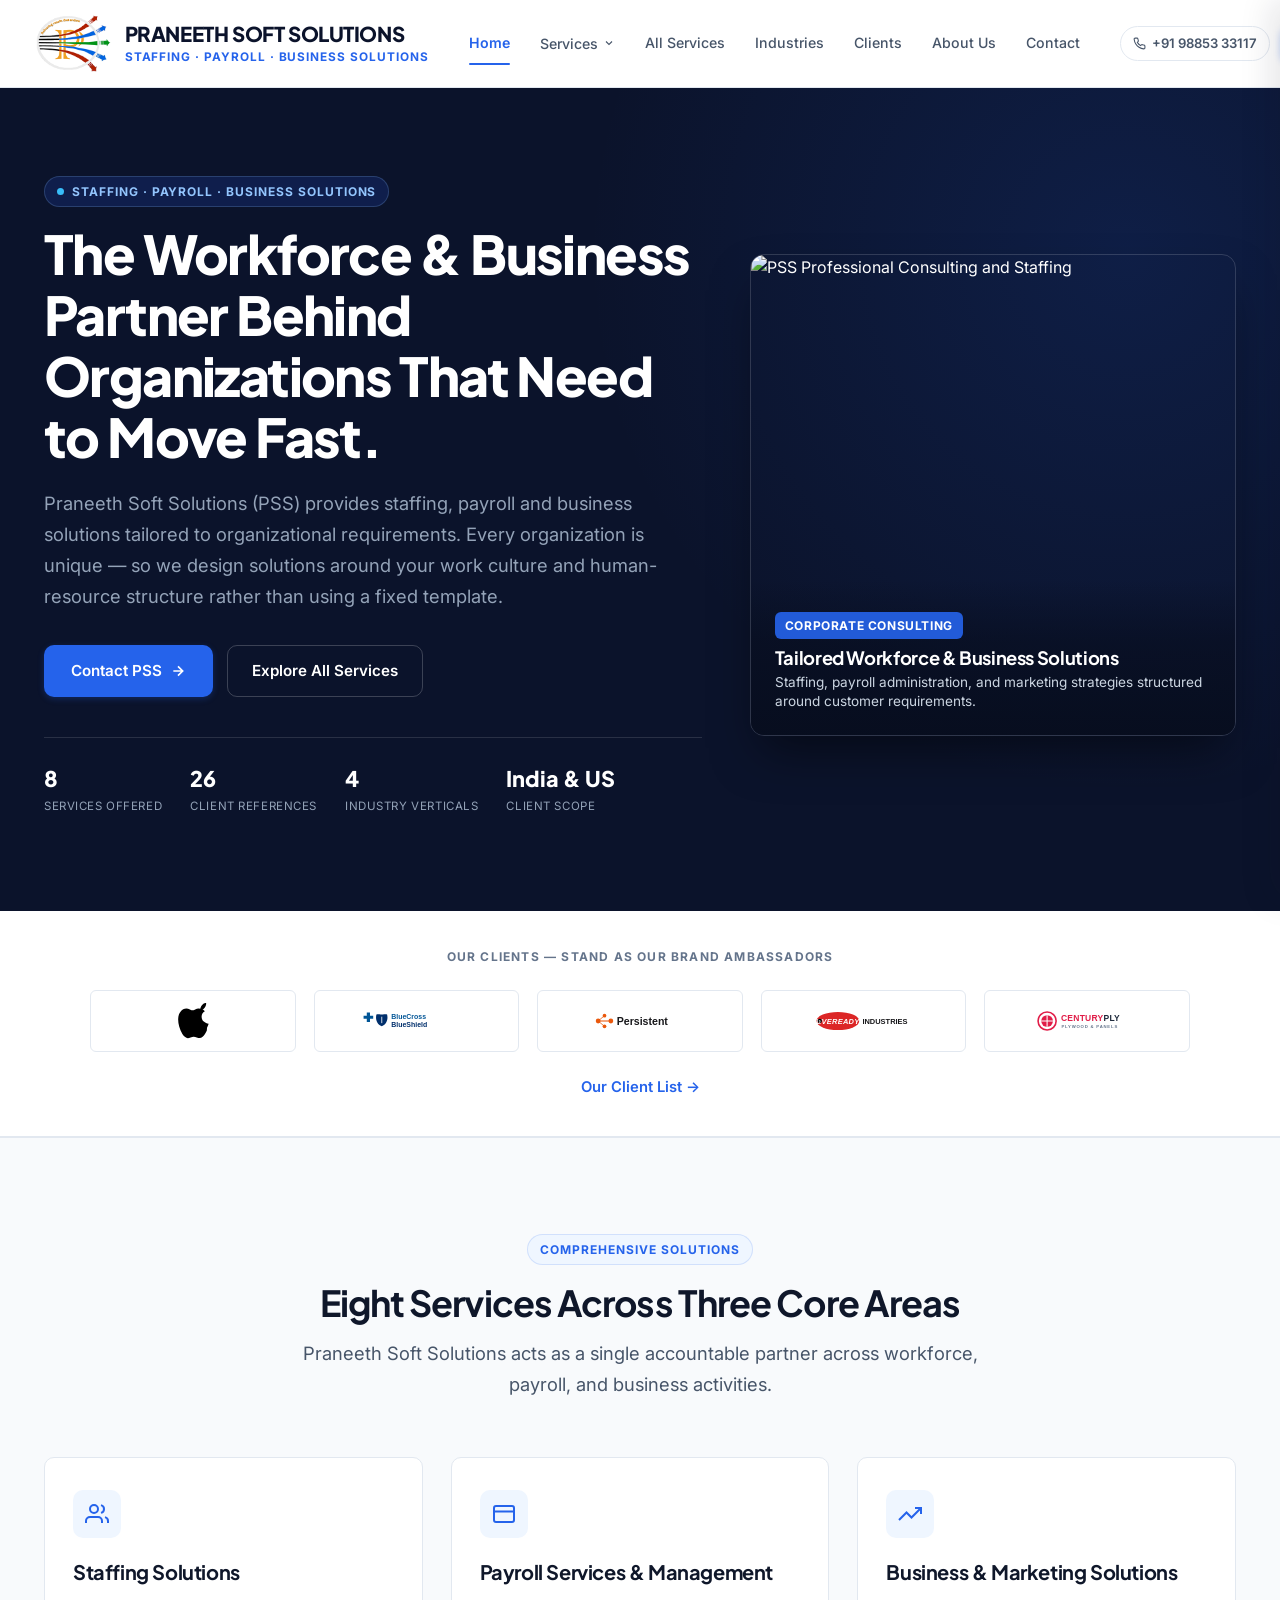
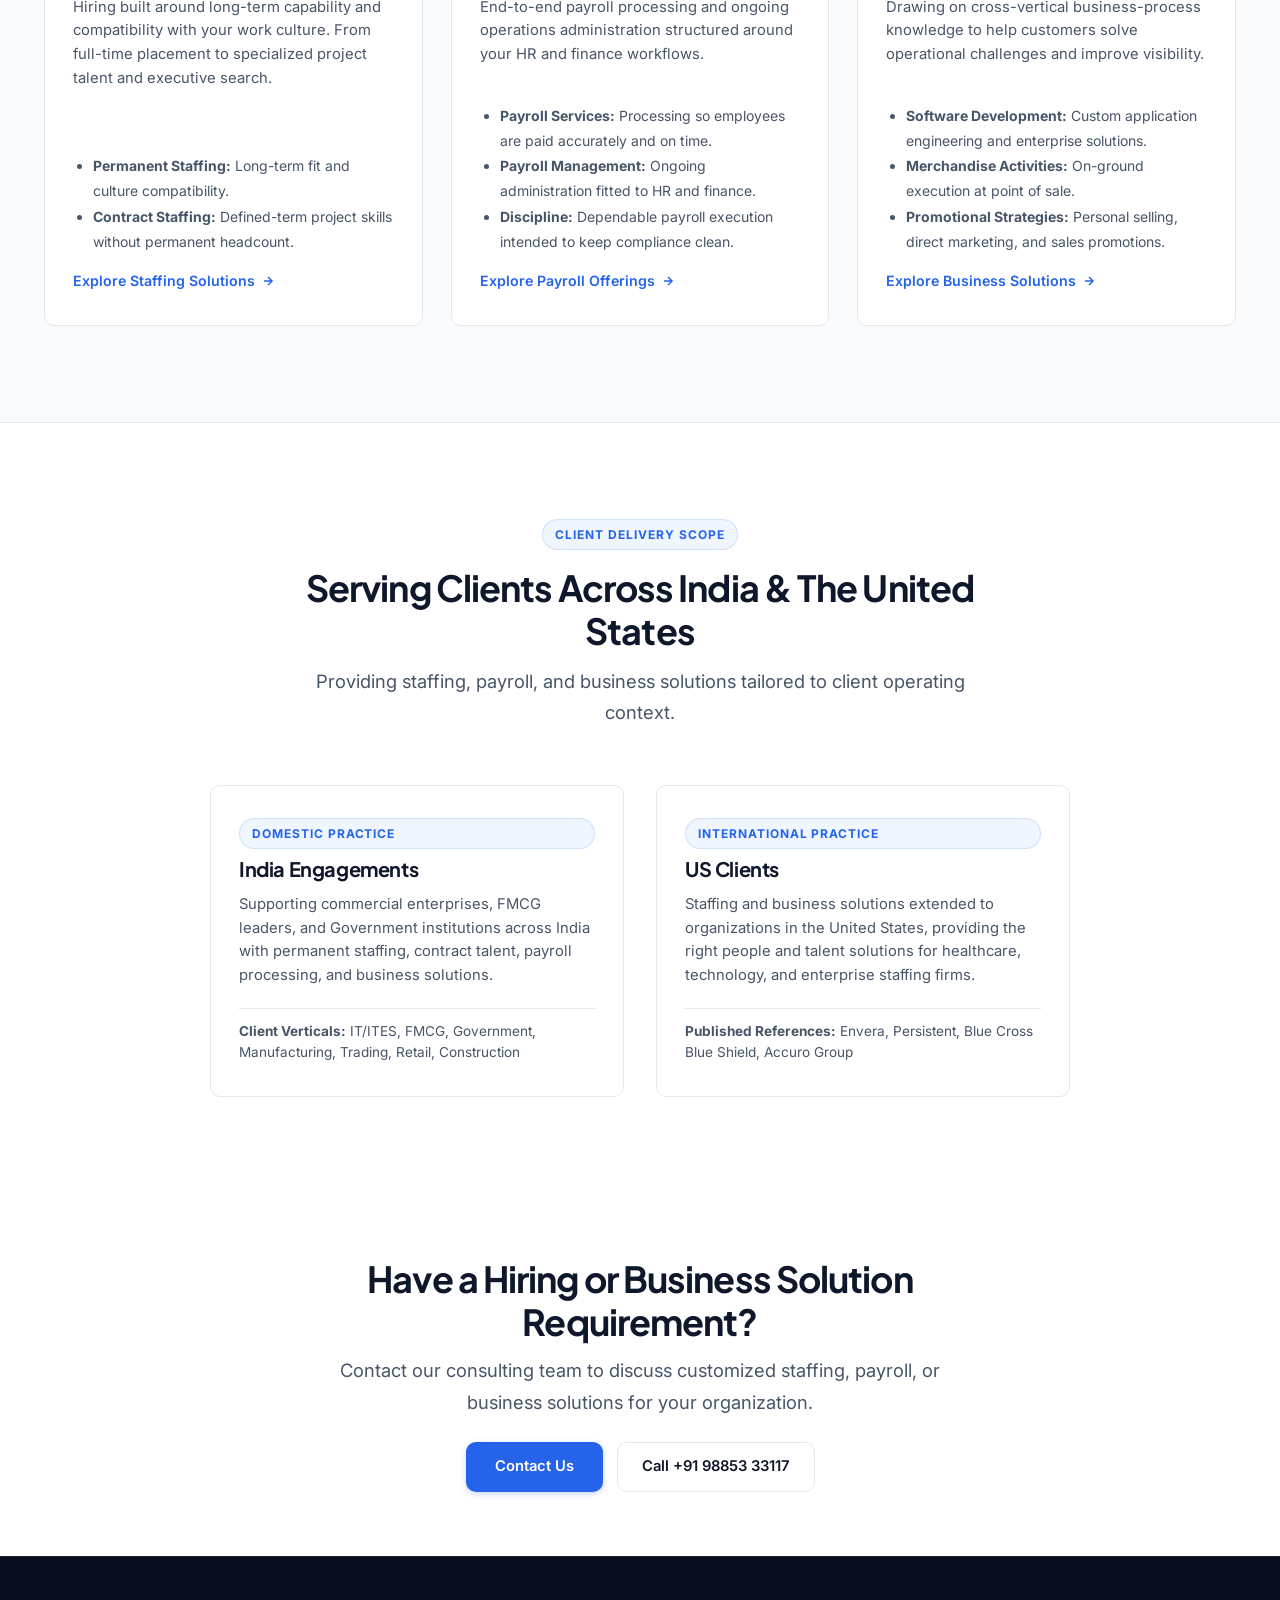
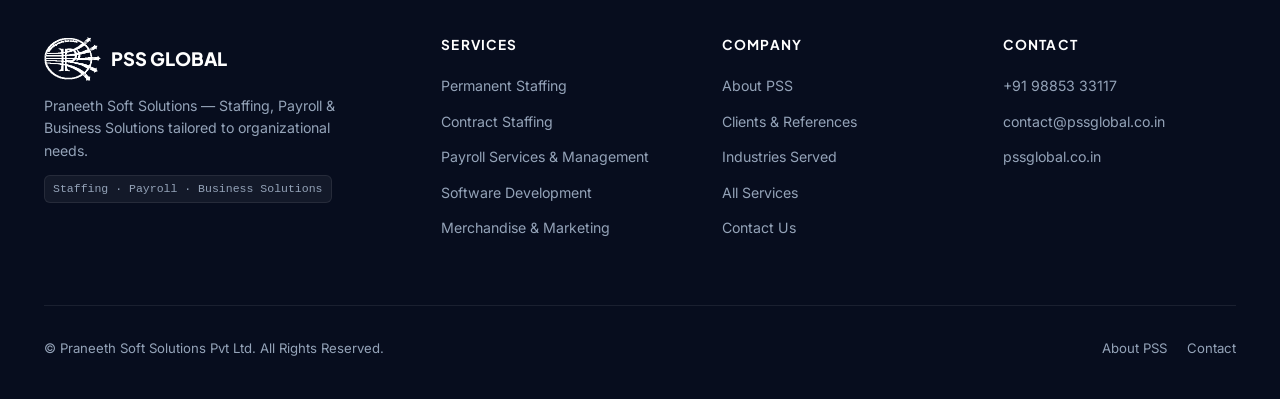
==== commit 8a7a35ba: "Streamline homepage clients showcase to top 5, feature Apple Inc., and update client list CTA" ====
--- a/index.html
+++ b/index.html
@@ -7,6 +7,10 @@
   <meta name="description" content="Praneeth Soft Solutions (PSS) provides staffing, payroll and business solutions tailored to organizational requirements across India and the United States.">
   <link rel="canonical" href="https://pssglobal.co.in/">
   <link rel="icon" type="image/svg+xml" href="assets/favicon.svg">
+  <link rel="icon" type="image/png" sizes="32x32" href="assets/favicon-32x32.png">
+  <link rel="icon" type="image/png" sizes="16x16" href="assets/favicon-16x16.png">
+  <link rel="apple-touch-icon" sizes="180x180" href="assets/apple-touch-icon.png">
+  <link rel="shortcut icon" href="favicon.ico">
   <link rel="preconnect" href="https://fonts.googleapis.com">
   <link rel="preconnect" href="https://fonts.gstatic.com" crossorigin>
   <link href="https://fonts.googleapis.com/css2?family=Inter:wght@400;500;600;700&family=Plus+Jakarta+Sans:wght@500;600;700;800&display=swap" rel="stylesheet">
@@ -153,45 +157,30 @@
       </div>
     </section>
 
-    <!-- Verified Clients Logo Showcase (26 Verified Clients) -->
+    <!-- Featured Clients Showcase (Top 5 Enterprise References) -->
     <section class="client-strip">
       <div class="container">
         <p class="client-strip-title">Our Clients &mdash; Stand as Our Brand Ambassadors</p>
-        <div style="display:grid; grid-template-columns:repeat(auto-fit, minmax(130px, 1fr)); gap:16px; align-items:center; justify-items:center; margin-top:20px;">
-          <a href="clients.html" style="background:#FFF; padding:10px 16px; border-radius:var(--radius-sm); border:1px solid var(--border-light); display:flex; align-items:center; justify-content:center; width:100%; height:58px;" title="Blue Cross Blue Shield">
+        <div style="display:grid; grid-template-columns:repeat(auto-fit, minmax(160px, 1fr)); gap:18px; align-items:center; justify-items:center; margin-top:20px; max-width:1100px; margin-left:auto; margin-right:auto;">
+          <a href="clients.html" style="background:#FFF; padding:10px 18px; border-radius:var(--radius-sm); border:1px solid var(--border-light); display:flex; align-items:center; justify-content:center; width:100%; height:62px;" title="Apple Inc.">
+            <img src="assets/clients/apple.svg" alt="Apple Inc." style="max-height:36px; width:auto;">
+          </a>
+          <a href="clients.html" style="background:#FFF; padding:10px 18px; border-radius:var(--radius-sm); border:1px solid var(--border-light); display:flex; align-items:center; justify-content:center; width:100%; height:62px;" title="Blue Cross Blue Shield">
             <img src="assets/clients/bcbs.svg" alt="Blue Cross Blue Shield" style="max-height:32px; width:auto;">
           </a>
-          <a href="clients.html" style="background:#FFF; padding:10px 16px; border-radius:var(--radius-sm); border:1px solid var(--border-light); display:flex; align-items:center; justify-content:center; width:100%; height:58px;" title="Persistent Systems">
-            <img src="assets/clients/persistent.svg" alt="Persistent" style="max-height:32px; width:auto;">
-          </a>
-          <a href="clients.html" style="background:#FFF; padding:10px 16px; border-radius:var(--radius-sm); border:1px solid var(--border-light); display:flex; align-items:center; justify-content:center; width:100%; height:58px;" title="Eveready">
+          <a href="clients.html" style="background:#FFF; padding:10px 18px; border-radius:var(--radius-sm); border:1px solid var(--border-light); display:flex; align-items:center; justify-content:center; width:100%; height:62px;" title="Persistent Systems">
+            <img src="assets/clients/persistent.svg" alt="Persistent Systems" style="max-height:32px; width:auto;">
+          </a>
+          <a href="clients.html" style="background:#FFF; padding:10px 18px; border-radius:var(--radius-sm); border:1px solid var(--border-light); display:flex; align-items:center; justify-content:center; width:100%; height:62px;" title="Eveready">
             <img src="assets/clients/eveready.svg" alt="Eveready" style="max-height:32px; width:auto;">
           </a>
-          <a href="clients.html" style="background:#FFF; padding:10px 16px; border-radius:var(--radius-sm); border:1px solid var(--border-light); display:flex; align-items:center; justify-content:center; width:100%; height:58px;" title="Century Plywood">
-            <img src="assets/clients/centuryply.svg" alt="CenturyPly" style="max-height:32px; width:auto;">
-          </a>
-          <a href="clients.html" style="background:#FFF; padding:10px 16px; border-radius:var(--radius-sm); border:1px solid var(--border-light); display:flex; align-items:center; justify-content:center; width:100%; height:58px;" title="Borges India">
-            <img src="assets/clients/borges.svg" alt="Borges" style="max-height:32px; width:auto;">
-          </a>
-          <a href="clients.html" style="background:#FFF; padding:10px 16px; border-radius:var(--radius-sm); border:1px solid var(--border-light); display:flex; align-items:center; justify-content:center; width:100%; height:58px;" title="Egger Floors">
-            <img src="assets/clients/egger.svg" alt="Egger Floors" style="max-height:32px; width:auto;">
-          </a>
-          <a href="clients.html" style="background:#FFF; padding:10px 16px; border-radius:var(--radius-sm); border:1px solid var(--border-light); display:flex; align-items:center; justify-content:center; width:100%; height:58px;" title="The Kuwait Danish Dairy Company (KDD)">
-            <img src="assets/clients/kdd.svg" alt="KDD" style="max-height:32px; width:auto;">
-          </a>
-          <a href="clients.html" style="background:#FFF; padding:10px 16px; border-radius:var(--radius-sm); border:1px solid var(--border-light); display:flex; align-items:center; justify-content:center; width:100%; height:58px;" title="Donear">
-            <img src="assets/clients/donear.svg" alt="Donear" style="max-height:32px; width:auto;">
-          </a>
-          <a href="clients.html" style="background:#FFF; padding:10px 16px; border-radius:var(--radius-sm); border:1px solid var(--border-light); display:flex; align-items:center; justify-content:center; width:100%; height:58px;" title="Aegis">
-            <img src="assets/clients/aegis.svg" alt="Aegis" style="max-height:32px; width:auto;">
-          </a>
-          <a href="clients.html" style="background:#FFF; padding:10px 16px; border-radius:var(--radius-sm); border:1px solid var(--border-light); display:flex; align-items:center; justify-content:center; width:100%; height:58px;" title="24 X 7">
-            <img src="assets/clients/24x7.svg" alt="24 X 7" style="max-height:32px; width:auto;">
-          </a>
-        </div>
-        <div style="text-align:center; margin-top:20px;">
-          <a href="clients.html" style="font-size:0.875rem; font-weight:600; color:var(--pss-blue-600); text-decoration:none;">
-            View All 26 Verified Clients with Official Logos &rarr;
+          <a href="clients.html" style="background:#FFF; padding:10px 18px; border-radius:var(--radius-sm); border:1px solid var(--border-light); display:flex; align-items:center; justify-content:center; width:100%; height:62px;" title="Century Plywood">
+            <img src="assets/clients/centuryply.svg" alt="Century Plywood" style="max-height:32px; width:auto;">
+          </a>
+        </div>
+        <div style="text-align:center; margin-top:22px;">
+          <a href="clients.html" style="font-size:0.925rem; font-weight:600; color:var(--pss-blue-600); text-decoration:none;">
+            Our Client List &rarr;
           </a>
         </div>
       </div>
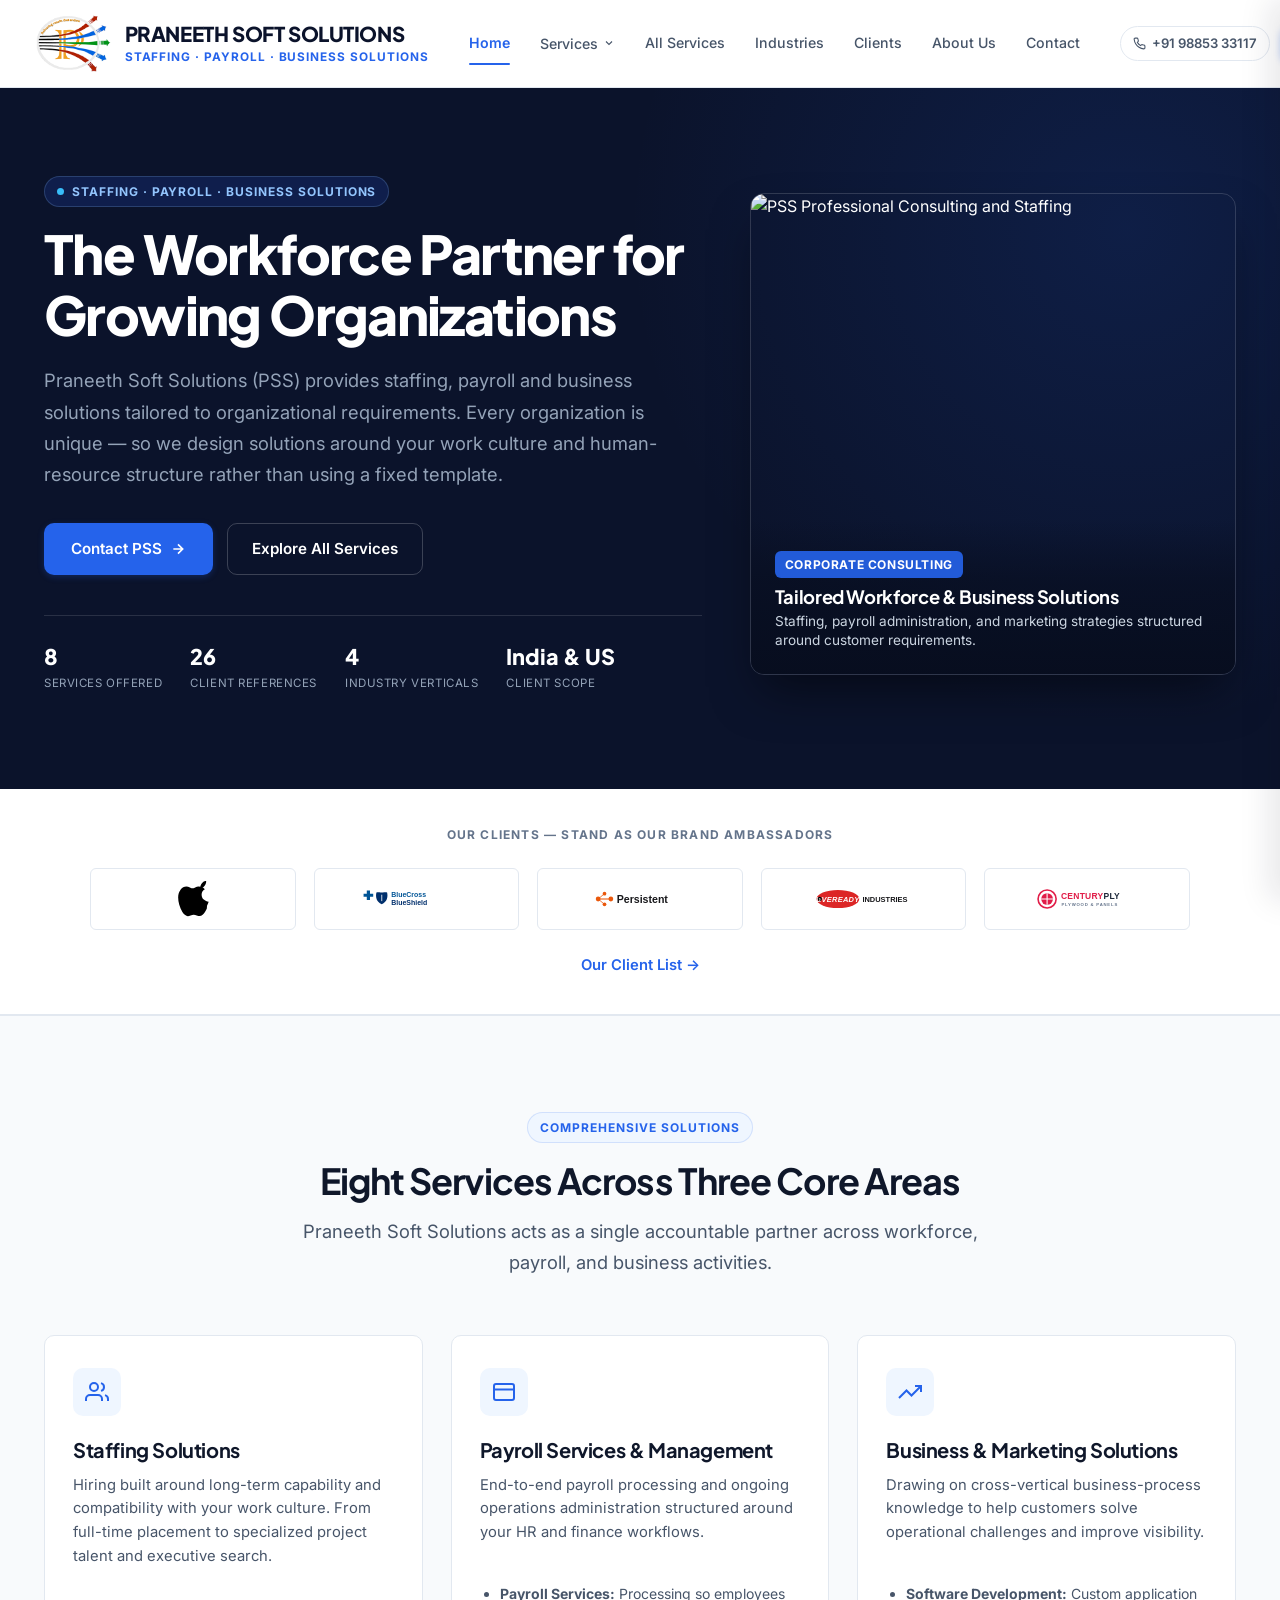
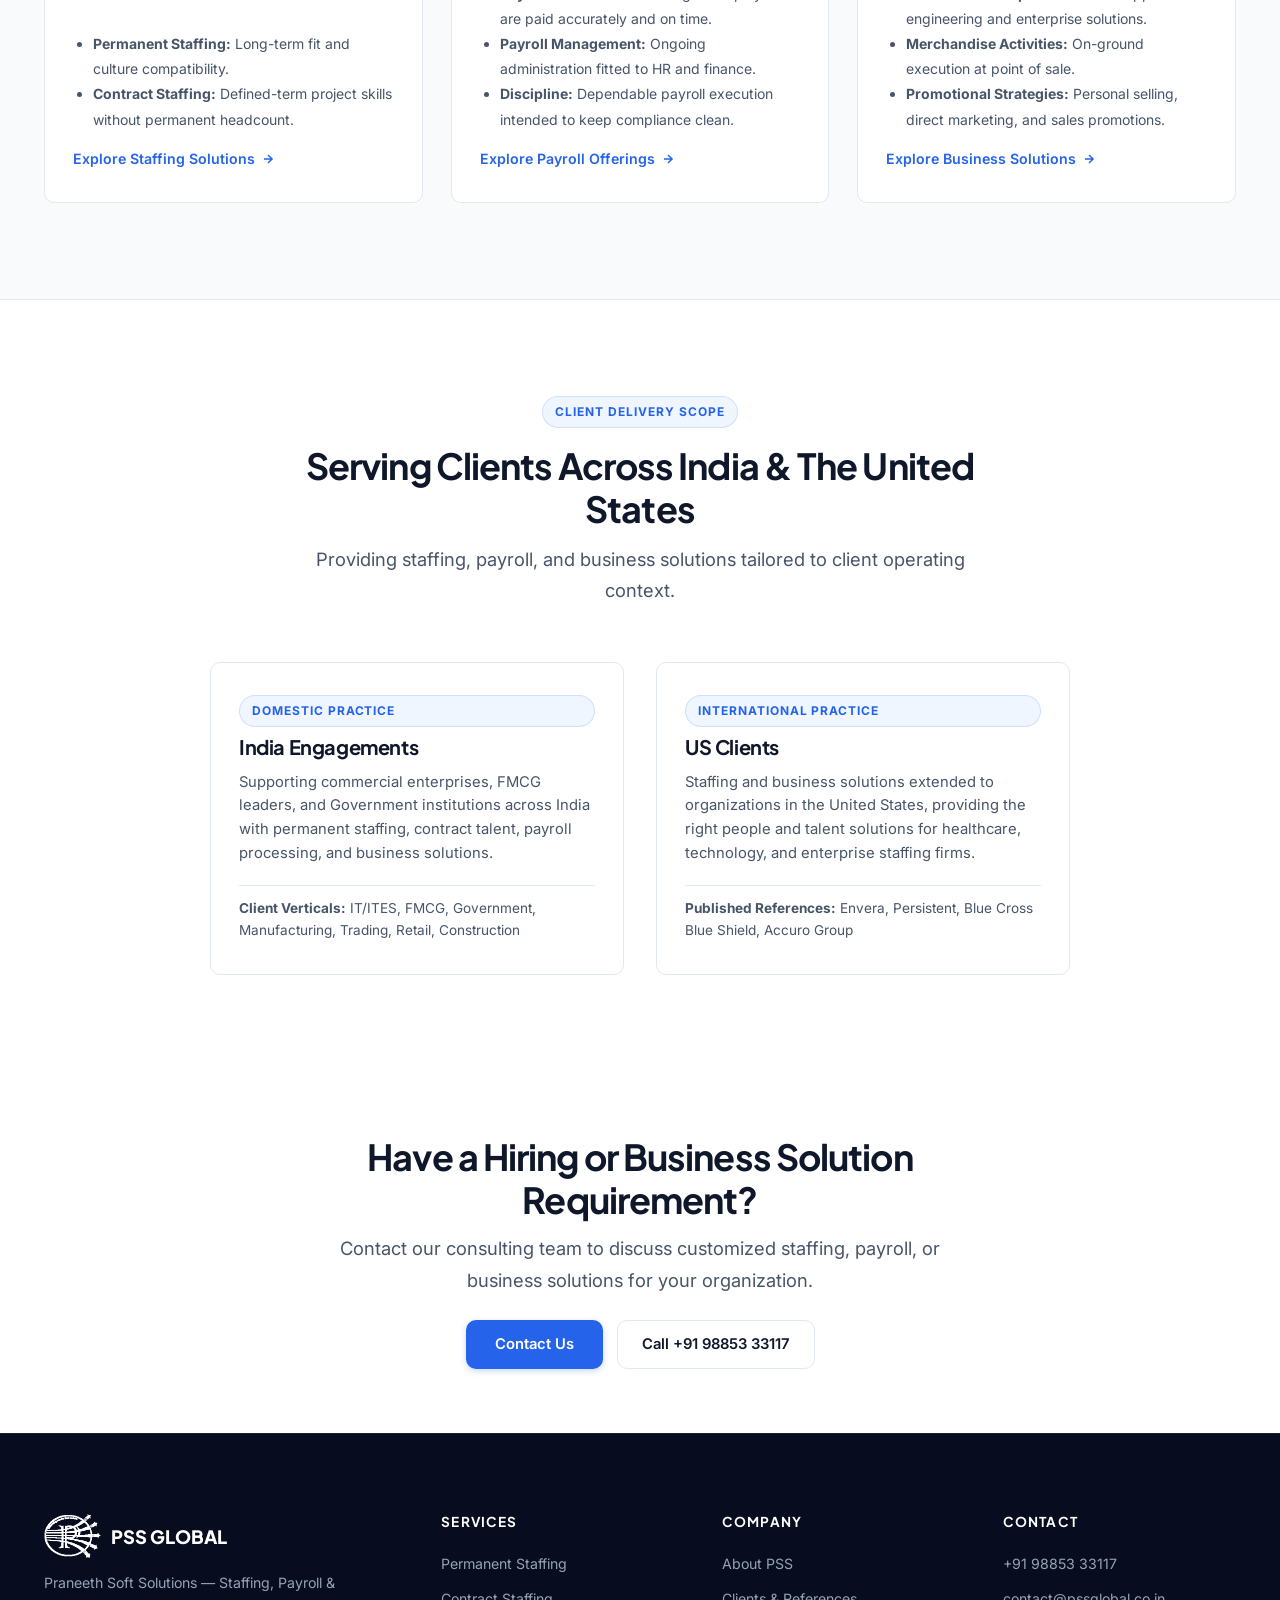
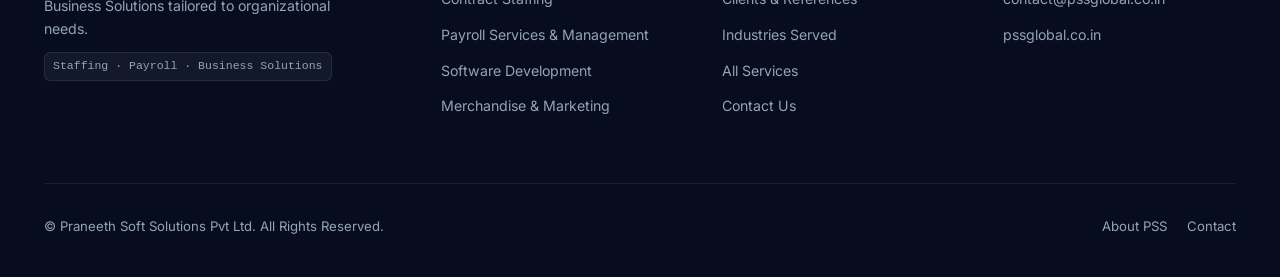
==== commit bc4fe9bd: "Update hero headline to 'The Workforce Partner for Growing Organizations'" ====
--- a/index.html
+++ b/index.html
@@ -107,7 +107,7 @@
               STAFFING &middot; PAYROLL &middot; BUSINESS SOLUTIONS
             </div>
             <h1 class="hero-headline">
-              The Workforce &amp; Business Partner Behind Organizations That Need to Move Fast.
+              The Workforce Partner for Growing Organizations
             </h1>
             <p class="hero-lead">
               Praneeth Soft Solutions (PSS) provides staffing, payroll and business solutions tailored to organizational requirements. Every organization is unique &mdash; so we design solutions around your work culture and human-resource structure rather than using a fixed template.
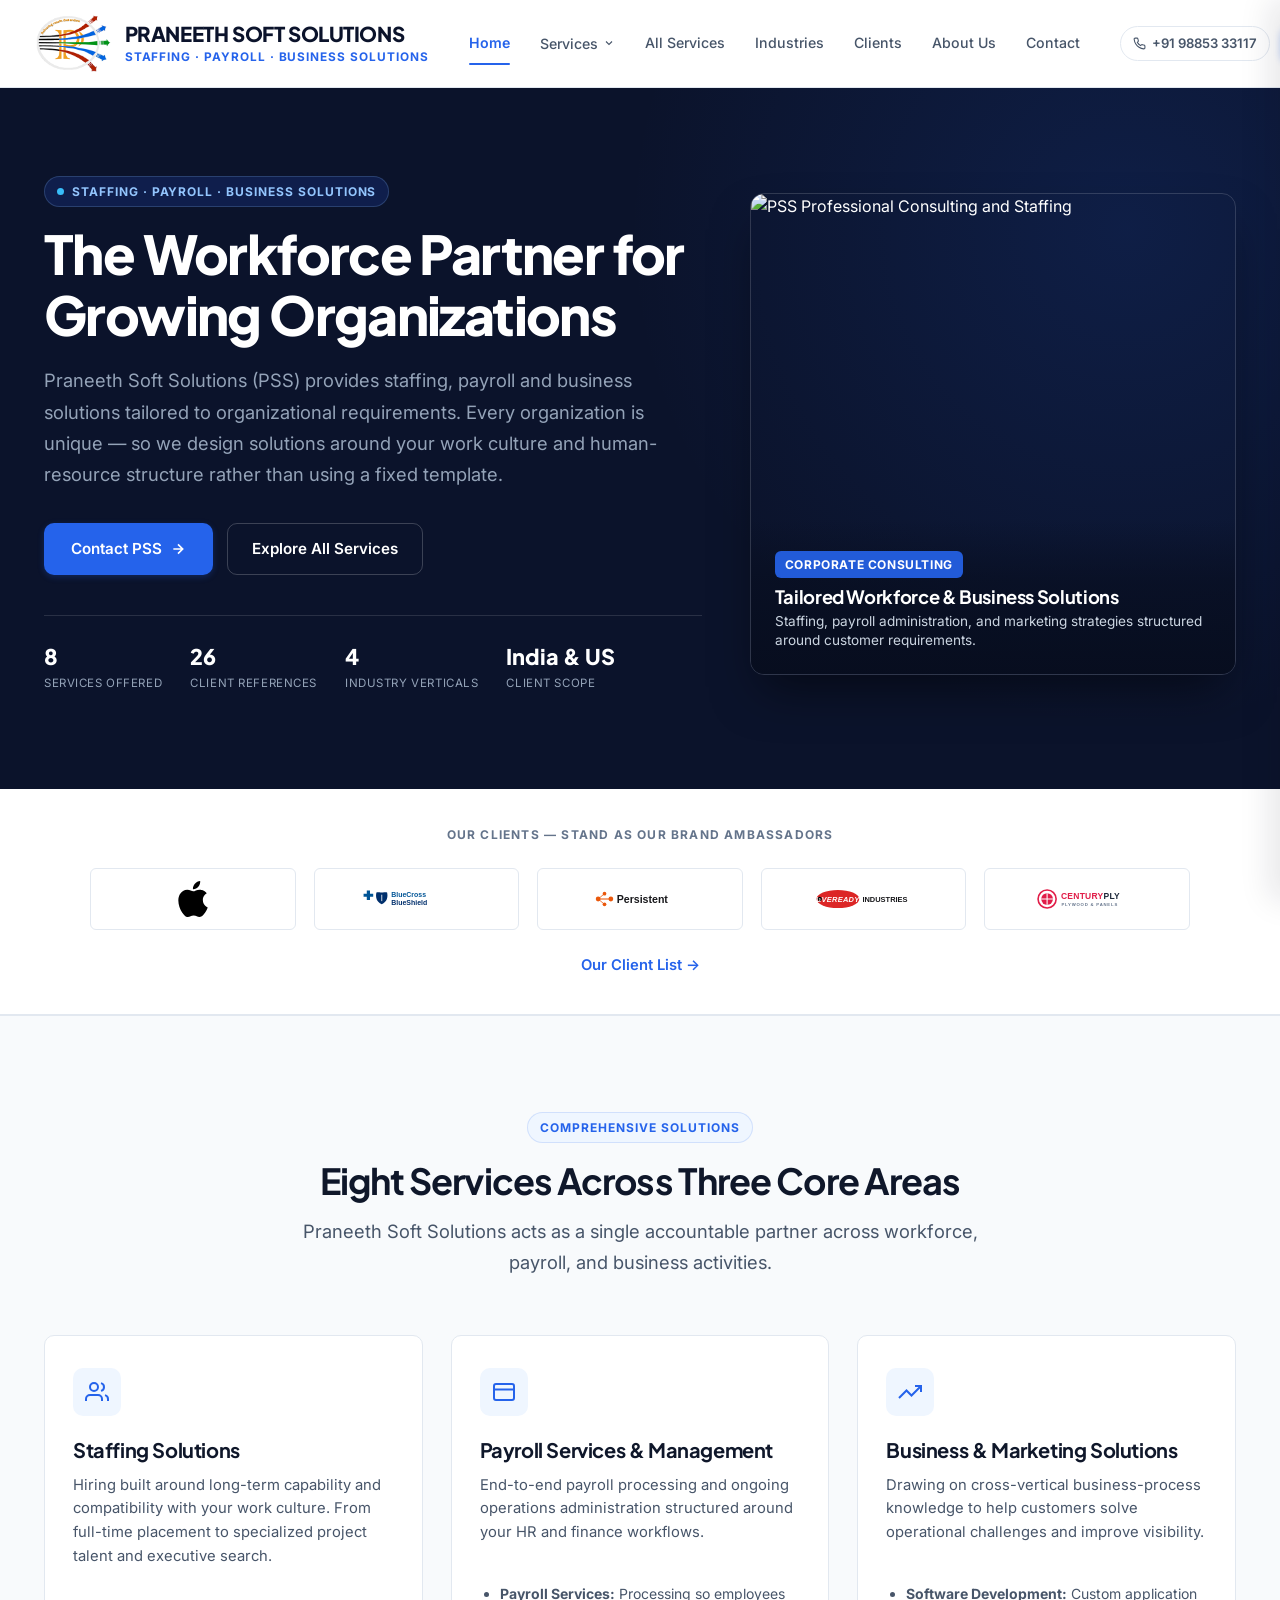
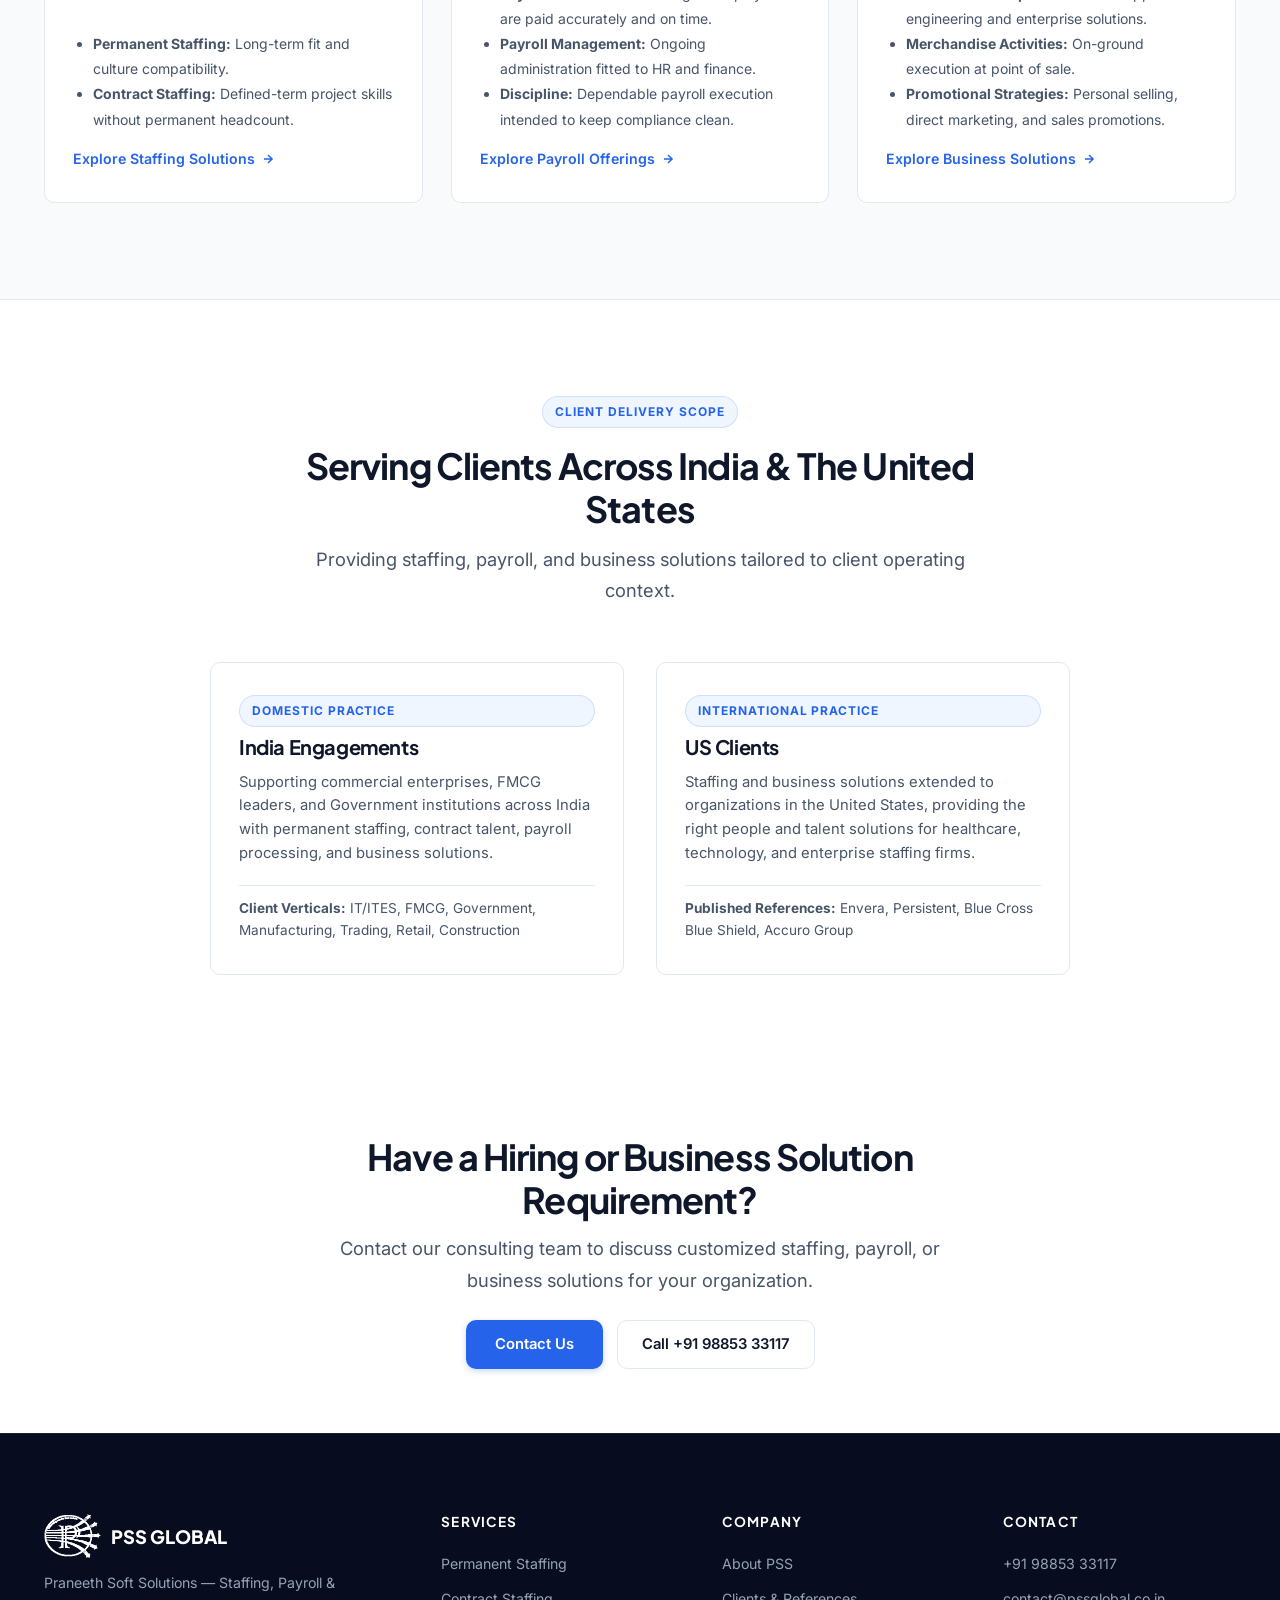
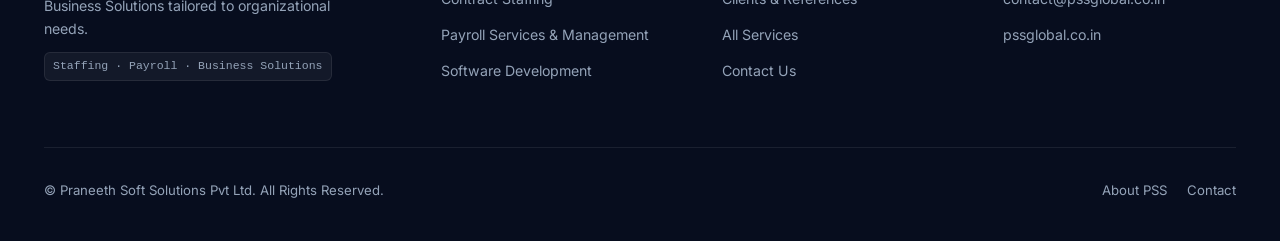
==== commit 3d58e399: "Remove Industries Served and Merchandise & Marketing from footer across all pages" ====
--- a/index.html
+++ b/index.html
@@ -330,7 +330,6 @@
             <li><a href="staffing.html">Contract Staffing</a></li>
             <li><a href="payroll.html">Payroll Services & Management</a></li>
             <li><a href="business-solutions.html">Software Development</a></li>
-            <li><a href="business-solutions.html">Merchandise & Marketing</a></li>
           </ul>
         </div>
 
@@ -339,7 +338,6 @@
           <ul class="footer-links">
             <li><a href="about.html">About PSS</a></li>
             <li><a href="clients.html">Clients & References</a></li>
-            <li><a href="industries.html">Industries Served</a></li>
             <li><a href="services.html">All Services</a></li>
             <li><a href="contact.html">Contact Us</a></li>
           </ul>
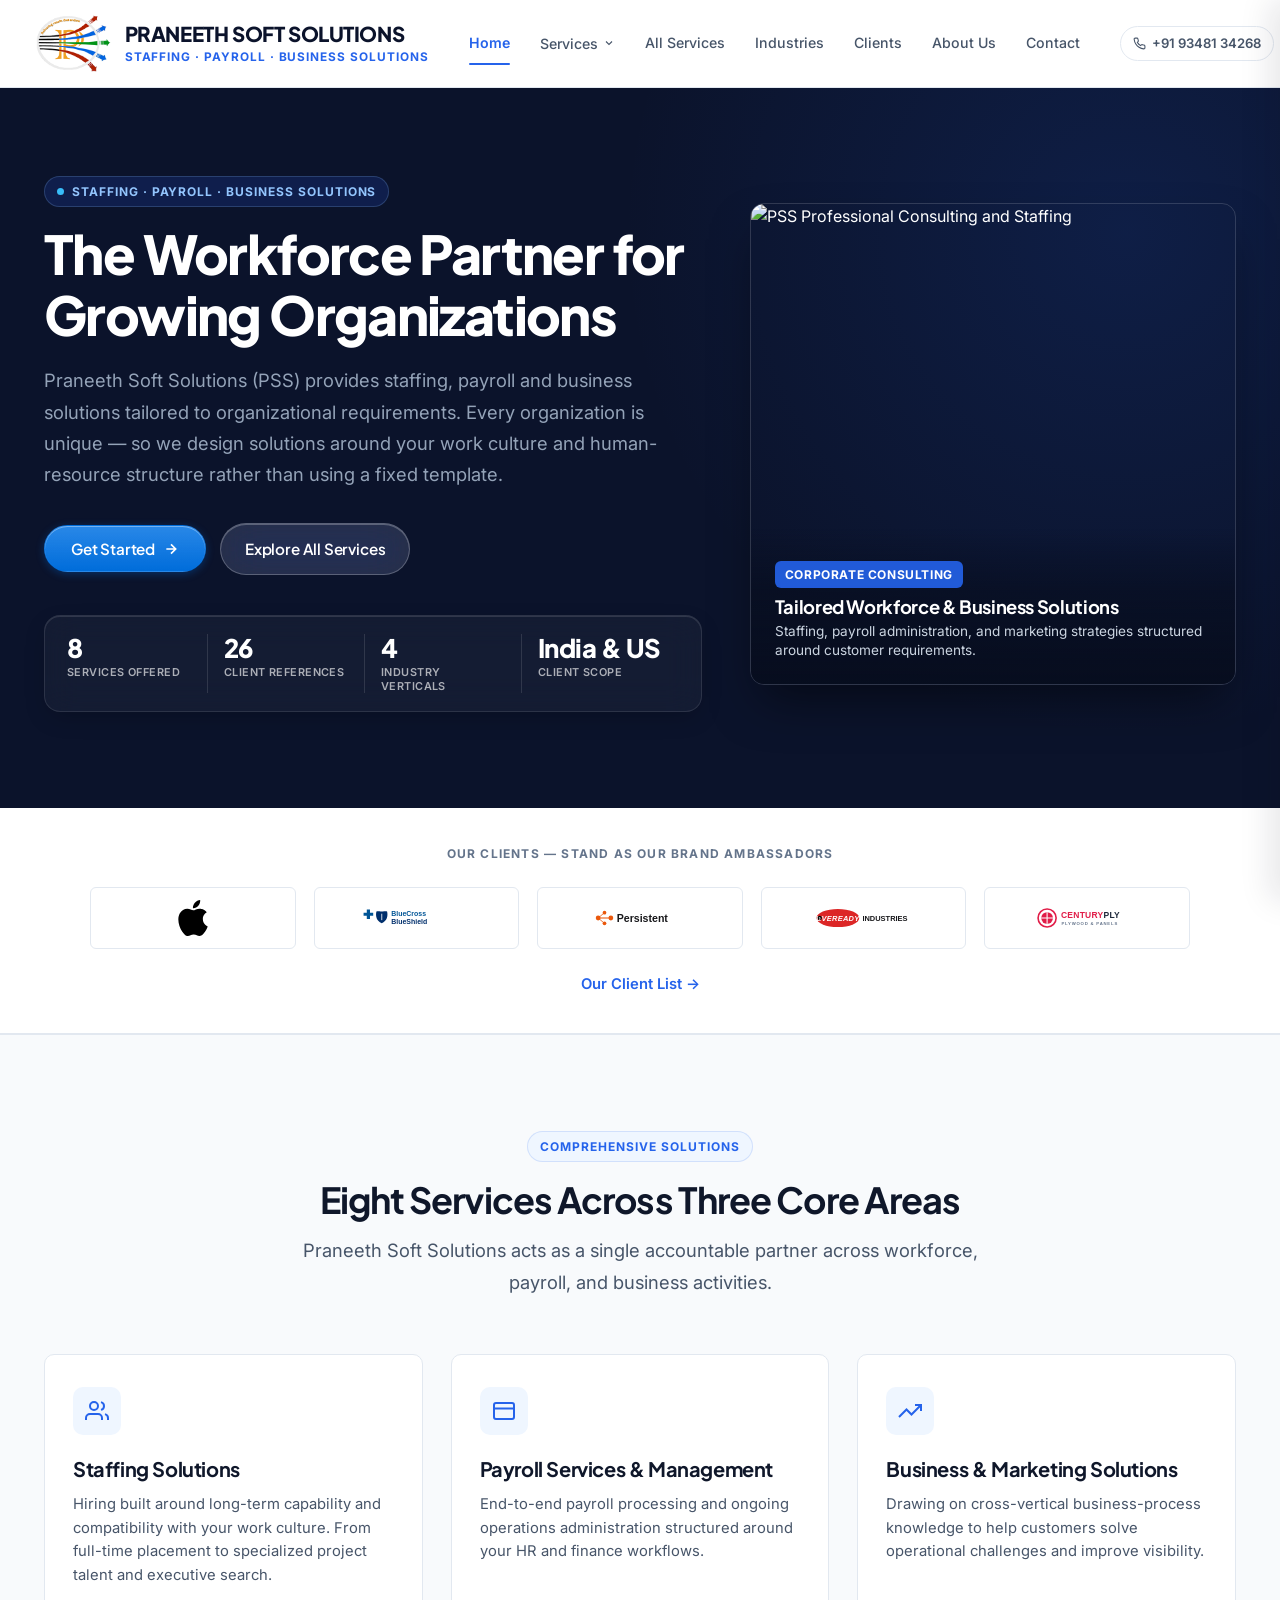
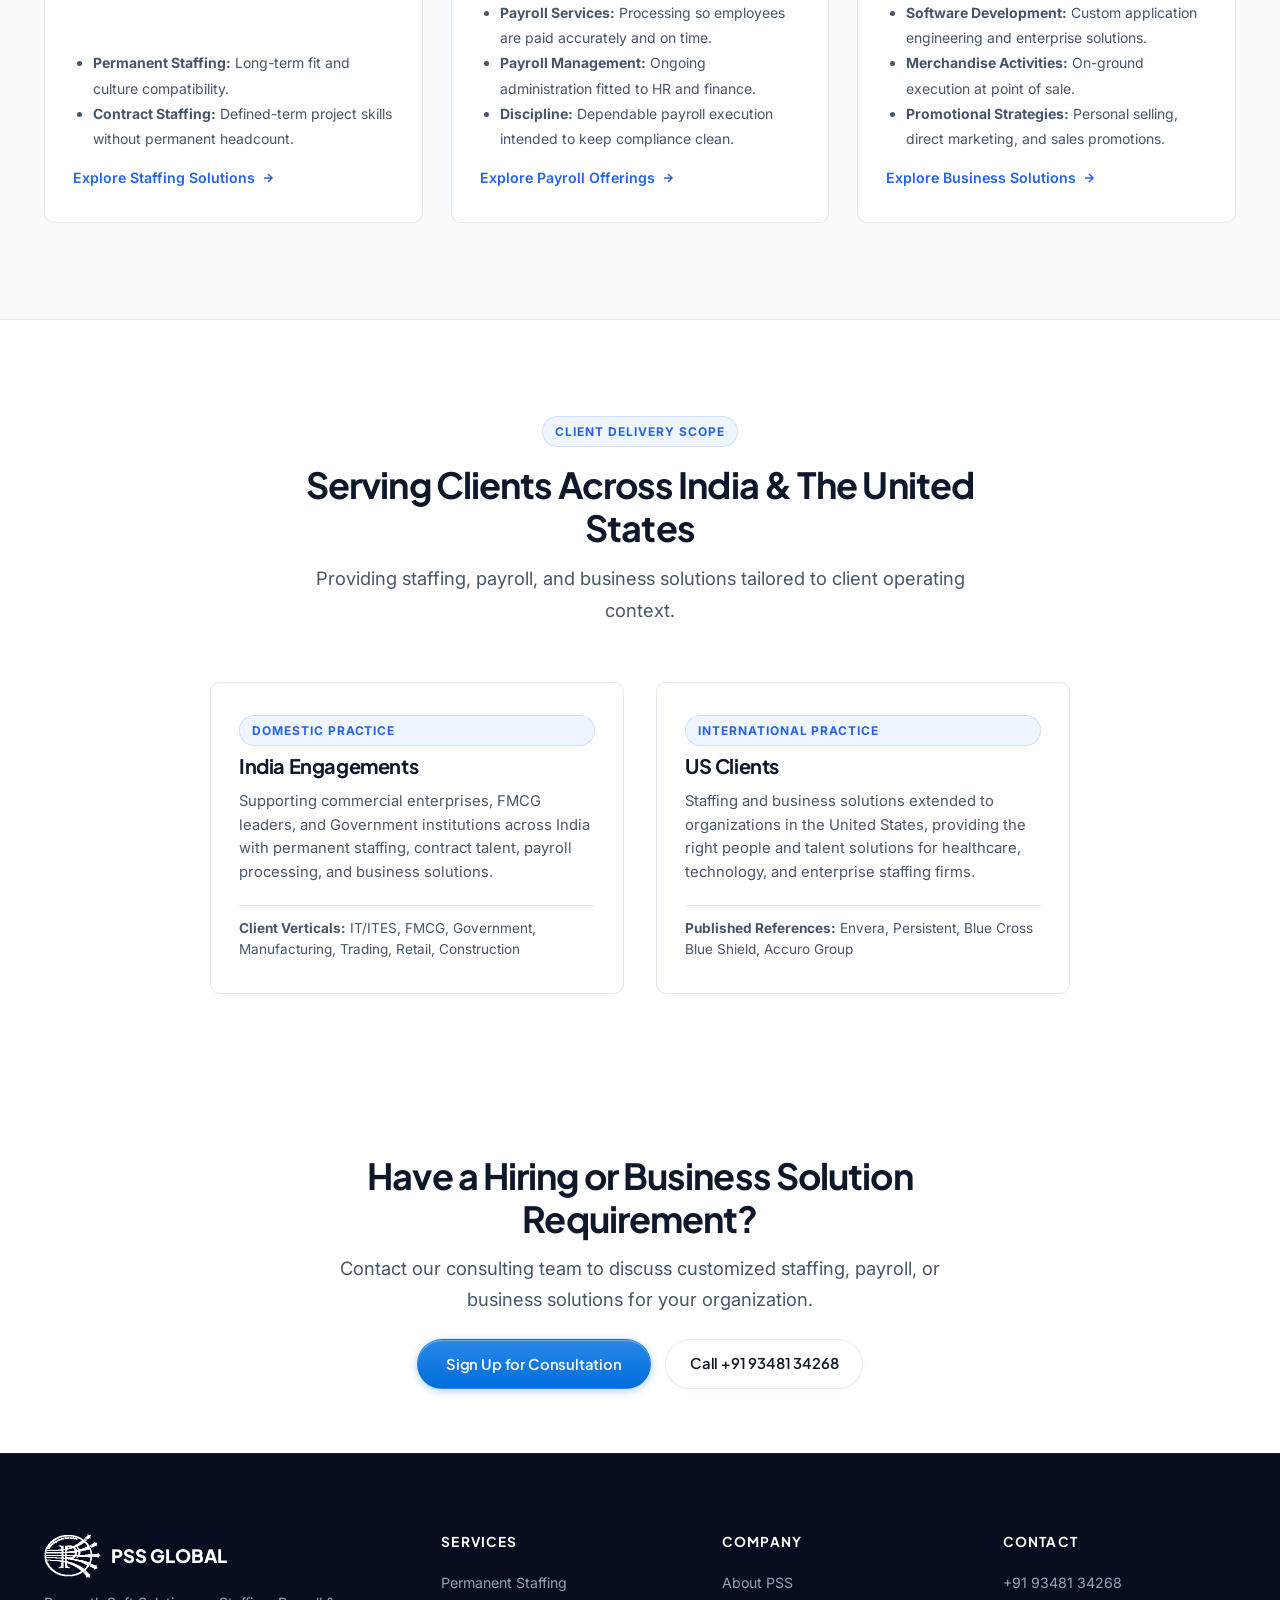
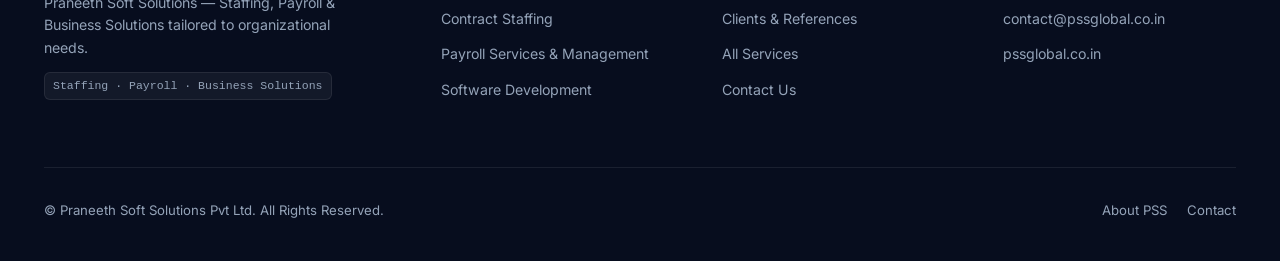
==== commit 8d2b04f7: "Update phone number to +91 93481 34268, add iOS signup modal and side-by-side metrics strip" ====
--- a/index.html
+++ b/index.html
@@ -61,11 +61,12 @@
 
       <!-- Header CTAs -->
       <div class="header-actions">
-        <a href="tel:+919885333117" class="header-phone">
+        <a href="tel:+919348134268" class="header-phone">
           <svg width="13" height="13" viewBox="0 0 24 24" fill="none" stroke="currentColor" stroke-width="2"><path d="M22 16.92v3a2 2 0 0 1-2.18 2 19.79 19.79 0 0 1-8.63-3.07 19.5 19.5 0 0 1-6-6 19.79 19.79 0 0 1-3.07-8.67A2 2 0 0 1 4.11 2h3a2 2 0 0 1 2 1.72 12.84 12.84 0 0 0 .7 2.81 2 2 0 0 1-.45 2.11L8.09 9.91a16 16 0 0 0 6 6l1.27-1.27a2 2 0 0 1 2.11-.45 12.84 12.84 0 0 0 2.81.7A2 2 0 0 1 22 16.92z"/></svg>
-          +91 98853 33117
+          +91 93481 34268
         </a>
-        <a href="contact.html" class="btn btn-primary" style="padding: 7px 16px; font-size: 0.84rem;">Contact Us</a>
+        <button type="button" class="btn btn-tinted btn-pill" data-open-modal="signup-modal" style="padding: 7px 16px; font-size: 0.84rem;">Sign Up</button>
+        <a href="contact.html" class="btn btn-primary btn-pill" style="padding: 7px 16px; font-size: 0.84rem;">Contact Us</a>
       </div>
 
       <!-- Mobile Hamburger Button -->
@@ -89,8 +90,9 @@
     <a href="clients.html" class="mobile-nav-link">Clients</a>
     <a href="about.html" class="mobile-nav-link">About Us</a>
     <a href="contact.html" class="mobile-nav-link">Contact</a>
-    <div style="margin-top: 24px; padding: 0 16px;">
-      <a href="tel:+919885333117" class="btn btn-outline" style="width: 100%;">Call +91 98853 33117</a>
+    <div style="margin-top: 24px; padding: 0 16px; display: flex; flex-direction: column; gap: 10px;">
+      <button type="button" class="btn btn-primary btn-pill" data-open-modal="signup-modal" style="width: 100%;">Sign Up Now</button>
+      <a href="tel:+919348134268" class="btn btn-outline btn-pill" style="width: 100%;">Call +91 93481 34268</a>
     </div>
   </aside>
 
@@ -113,11 +115,11 @@
               Praneeth Soft Solutions (PSS) provides staffing, payroll and business solutions tailored to organizational requirements. Every organization is unique &mdash; so we design solutions around your work culture and human-resource structure rather than using a fixed template.
             </p>
             <div class="hero-actions">
-              <a href="contact.html" class="btn btn-primary" style="padding: 13px 26px; font-size: 0.95rem;">
-                Contact PSS
+              <button type="button" class="btn btn-primary btn-pill" data-open-modal="signup-modal" style="padding: 13px 26px; font-size: 0.95rem;">
+                Get Started
                 <svg width="16" height="16" viewBox="0 0 24 24" fill="none" stroke="currentColor" stroke-width="2.5"><path d="M5 12h14M12 5l7 7-7 7"/></svg>
-              </a>
-              <a href="services.html" class="btn btn-outline-dark" style="padding: 13px 24px; font-size: 0.95rem;">
+              </button>
+              <a href="services.html" class="btn btn-outline-dark btn-pill" style="padding: 13px 24px; font-size: 0.95rem;">
                 Explore All Services
               </a>
             </div>
@@ -303,8 +305,8 @@
           Contact our consulting team to discuss customized staffing, payroll, or business solutions for your organization.
         </p>
         <div style="display: flex; justify-content: center; gap: 14px; flex-wrap: wrap;">
-          <a href="contact.html" class="btn btn-primary" style="padding: 12px 28px;">Contact Us</a>
-          <a href="tel:+919885333117" class="btn btn-outline" style="padding: 12px 24px;">Call +91 98853 33117</a>
+          <button type="button" class="btn btn-primary btn-pill" data-open-modal="signup-modal" style="padding: 12px 28px;">Sign Up for Consultation</button>
+          <a href="tel:+919348134268" class="btn btn-outline btn-pill" style="padding: 12px 24px;">Call +91 93481 34268</a>
         </div>
       </div>
     </section>
@@ -346,7 +348,7 @@
         <div>
           <h4 class="footer-col-title">Contact</h4>
           <ul class="footer-links">
-            <li><a href="tel:+919885333117">+91 98853 33117</a></li>
+            <li><a href="tel:+919348134268">+91 93481 34268</a></li>
             <li><a href="mailto:contact@pssglobal.co.in">contact@pssglobal.co.in</a></li>
             <li><a href="https://pssglobal.co.in/">pssglobal.co.in</a></li>
           </ul>
@@ -363,6 +365,108 @@
     </div>
   </footer>
 
+  <!-- iOS Signup Modal & Sheet (Apple Design System) -->
+  <div id="signup-modal-scrim" class="ios-modal-scrim" aria-hidden="true"></div>
+
+  <div id="signup-modal-sheet" class="ios-modal-sheet" role="dialog" aria-modal="true" aria-labelledby="ios-modal-title">
+    <!-- iOS Pull-to-Dismiss Grabber for Mobile Sheet -->
+    <div class="ios-sheet-grabber-area" aria-hidden="true">
+      <div class="ios-sheet-grabber"></div>
+    </div>
+
+    <!-- Modal Header -->
+    <div class="ios-modal-header">
+      <div>
+        <span class="ios-modal-badge">
+          <svg width="10" height="10" viewBox="0 0 24 24" fill="currentColor"><circle cx="12" cy="12" r="10"/></svg>
+          Quick Onboarding
+        </span>
+        <h2 id="ios-modal-title" class="ios-modal-title">Get Started with PSS</h2>
+        <p class="ios-modal-subtitle">Create your account for staffing, payroll &amp; enterprise solutions</p>
+      </div>
+      <button type="button" class="btn-close-ios" id="signup-modal-close" aria-label="Close dialog">
+        <svg width="14" height="14" viewBox="0 0 24 24" fill="none" stroke="currentColor" stroke-width="2.6" stroke-linecap="round"><path d="M18 6L6 18M6 6l12 12"/></svg>
+      </button>
+    </div>
+
+    <div id="ios-modal-body-content">
+      <!-- Apple Segmented Control -->
+      <div class="ios-segmented-control" role="tablist" aria-label="Account Type">
+        <button type="button" class="ios-segment-btn active" role="tab" aria-selected="true" data-role="employer">
+          <svg width="14" height="14" viewBox="0 0 24 24" fill="none" stroke="currentColor" stroke-width="2"><rect x="2" y="7" width="20" height="14" rx="2"/><path d="M16 21V5a2 2 0 0 0-2-2h-4a2 2 0 0 0-2 2v16"/></svg>
+          Employer / Client
+        </button>
+        <button type="button" class="ios-segment-btn" role="tab" aria-selected="false" data-role="candidate">
+          <svg width="14" height="14" viewBox="0 0 24 24" fill="none" stroke="currentColor" stroke-width="2"><path d="M20 21v-2a4 4 0 0 0-4-4H8a4 4 0 0 0-4 4v2"/><circle cx="12" cy="7" r="4"/></svg>
+          Candidate / Talent
+        </button>
+      </div>
+
+      <!-- Quick Social Auth Stack -->
+      <div class="ios-social-stack">
+        <button type="button" class="ios-social-btn btn-apple">
+          <svg width="16" height="16" viewBox="0 0 170 170" fill="currentColor">
+            <path d="M150.37 130.25c-2.45 5.66-5.35 10.87-8.71 15.66-4.58 6.53-8.33 11.05-11.22 13.56-4.48 4.12-9.28 6.23-14.42 6.35-3.69 0-8.14-1.05-13.32-3.18-5.19-2.12-9.97-3.17-14.34-3.17-4.58 0-9.49 1.05-14.75 3.17-5.26 2.13-9.5 3.24-12.74 3.35-4.35.13-9.16-1.9-14.42-6.08-3.69-3.04-7.56-7.71-11.61-14.01-6.19-9.69-10.9-20.65-14.14-32.88-3.23-12.22-4.85-23.71-4.85-34.46 0-14.35 3.52-26.31 10.56-35.88 7.03-9.57 16.03-14.47 26.98-14.7 4.9.11 10.15 1.34 15.75 3.69 5.6 2.35 9.38 3.59 11.35 3.71 1.74-.23 5.64-1.52 11.71-3.87 6.07-2.35 11.45-3.41 16.14-3.18 12.18.9 22.06 5.43 29.63 13.59-10.68 6.42-15.91 15.53-15.7 27.34.22 9.24 3.77 17.06 10.66 23.47 6.89 6.42 15.17 10.15 24.84 11.21-2.28 7.18-5.18 14.5-8.7 21.96zM119.22 33.64c-.11-7.07 2.45-13.79 7.68-20.15 5.23-6.36 11.77-10.53 19.63-12.51.22 1.3.33 2.5.33 3.59 0 6.96-2.61 13.68-7.83 20.16-5.22 6.48-11.83 10.54-19.81 12.18v-3.27z"/>
+          </svg>
+          Continue with Apple
+        </button>
+
+        <button type="button" class="ios-social-btn btn-google">
+          <svg width="16" height="16" viewBox="0 0 24 24">
+            <path fill="#4285F4" d="M22.56 12.25c0-.78-.07-1.53-.2-2.25H12v4.26h5.92c-.26 1.37-1.04 2.53-2.21 3.31v2.77h3.57c2.08-1.92 3.28-4.74 3.28-8.09z"/>
+            <path fill="#34A853" d="M12 23c2.97 0 5.46-.98 7.28-2.66l-3.57-2.77c-.98.66-2.23 1.06-3.71 1.06-2.86 0-5.29-1.93-6.16-4.53H2.18v2.84C3.99 20.53 7.7 23 12 23z"/>
+            <path fill="#FBBC05" d="M5.84 14.09c-.22-.66-.35-1.36-.35-2.09s.13-1.43.35-2.09V7.06H2.18C1.43 8.55 1 10.22 1 12s.43 3.45 1.18 4.94l2.85-2.22.81-.63z"/>
+            <path fill="#EA4335" d="M12 5.38c1.62 0 3.06.56 4.21 1.64l3.15-3.15C17.45 2.09 14.97 1 12 1 7.7 1 3.99 3.47 2.18 7.06l3.66 2.84c.87-2.6 3.3-4.52 6.16-4.52z"/>
+          </svg>
+          Continue with Google
+        </button>
+      </div>
+
+      <!-- Hairline divider -->
+      <div class="ios-divider">
+        <span>or sign up with email</span>
+      </div>
+
+      <!-- Inset Grouped Table Form -->
+      <form id="ios-signup-form" novalidate>
+        <input type="hidden" id="ios-signup-role" name="role" value="employer">
+
+        <div class="ios-grouped-card">
+          <div class="ios-field-row">
+            <label class="ios-field-label" for="ios-signup-name">Full Name</label>
+            <input type="text" id="ios-signup-name" name="name" class="ios-input" placeholder="e.g. Srikant Sharma" required autocomplete="name">
+          </div>
+
+          <div class="ios-field-row" id="ios-field-company-row">
+            <label class="ios-field-label" for="ios-signup-company">Company / Organization</label>
+            <input type="text" id="ios-signup-company" name="company" class="ios-input" placeholder="e.g. Persistent Systems" autocomplete="organization">
+          </div>
+
+          <div class="ios-field-row">
+            <label class="ios-field-label" id="ios-label-role" for="ios-signup-email">Work Email</label>
+            <input type="email" id="ios-signup-email" name="email" class="ios-input" placeholder="name@company.com" required autocomplete="email">
+          </div>
+
+          <div class="ios-field-row">
+            <label class="ios-field-label" for="ios-signup-phone">Phone Number</label>
+            <input type="tel" id="ios-signup-phone" name="phone" class="ios-input" placeholder="+91 93481 34268" autocomplete="tel">
+          </div>
+        </div>
+
+        <button type="submit" class="btn btn-primary btn-pill btn-ios-submit">
+          <span>Create Account</span>
+          <svg width="15" height="15" viewBox="0 0 24 24" fill="none" stroke="currentColor" stroke-width="2.5"><path d="M5 12h14M12 5l7 7-7 7"/></svg>
+        </button>
+
+        <div class="ios-modal-footer">
+          <p class="ios-modal-terms">
+            By proceeding, you agree to PSS Global's <a href="about.html">Terms of Service</a> and <a href="about.html">Privacy Policy</a>.
+          </p>
+        </div>
+      </form>
+    </div>
+  </div>
+
   <script src="js/main.js?v=5.0"></script>
 </body>
 </html>
--- a/css/style.css
+++ b/css/style.css
@@ -217,7 +217,10 @@
 }
 
 /* ==========================================================================
-   BUTTONS (PREMIUM APPLE/ENTERPRISE CLASS)
+   BUTTONS (AUTHENTIC iOS / APPLE DESIGN SYSTEM)
+   01 Respond on press: scale .97 · 100ms. Feedback on touch-down, never release.
+   Continuous squircle curvature (14px) and capsule pills (9999px).
+   Specular highlights catching ambient light.
    ========================================================================== */
 .btn {
   display: inline-flex;
@@ -225,73 +228,162 @@
   justify-content: center;
   gap: 8px;
   padding: 11px 22px;
+  font-family: -apple-system, BlinkMacSystemFont, "SF Pro Text", var(--font-heading);
   font-weight: 600;
   font-size: 0.925rem;
-  border-radius: var(--radius-md);
+  letter-spacing: -0.012em;
+  border-radius: 14px; /* iOS continuous corner squircle */
   border: 1px solid transparent;
   cursor: pointer;
   white-space: nowrap;
-  transition: all var(--transition-fast);
-}
-
-.btn:active {
-  transform: scale(0.98);
-}
-
+  user-select: none;
+  -webkit-user-select: none;
+  -webkit-tap-highlight-color: transparent;
+  touch-action: manipulation;
+  /* Smooth natural recovery */
+  transition: transform 260ms cubic-bezier(0.16, 1, 0.3, 1),
+              background-color 180ms ease,
+              border-color 180ms ease,
+              box-shadow 260ms cubic-bezier(0.16, 1, 0.3, 1),
+              filter 180ms ease;
+  will-change: transform;
+}
+
+/* 01 Response — scale .97 · 100ms. Instant feedback on touch-down */
+.btn:active,
+.btn.is-pressed {
+  transform: scale(0.97);
+  transition: transform 100ms ease-out;
+  filter: brightness(0.94);
+}
+
+/* Capsule / Pill variation */
+.btn-pill {
+  border-radius: 9999px;
+}
+
+/* Primary: iOS System Blue with Specular Top Highlight */
 .btn-primary {
-  background-color: var(--pss-blue-600);
-  color: #FFFFFF;
-  box-shadow: 0 2px 6px rgba(37, 99, 235, 0.25);
+  background-color: #0071E3;
+  background-image: linear-gradient(180deg, rgba(255, 255, 255, 0.16) 0%, rgba(0, 0, 0, 0.04) 100%);
+  color: #FFFFFF;
+  box-shadow: inset 0 1px 0 rgba(255, 255, 255, 0.35), 
+              0 2px 8px rgba(0, 113, 227, 0.32);
 }
 
 .btn-primary:hover {
-  background-color: var(--pss-blue-700);
-  box-shadow: 0 4px 12px rgba(37, 99, 235, 0.35);
-  color: #FFFFFF;
-}
-
+  background-color: #0077ED;
+  box-shadow: inset 0 1px 0 rgba(255, 255, 255, 0.45), 
+              0 4px 14px rgba(0, 113, 227, 0.42);
+  color: #FFFFFF;
+}
+
+/* Secondary: iOS Midnight / Slate Inset */
 .btn-secondary {
   background-color: var(--pss-navy-900);
-  color: #FFFFFF;
+  background-image: linear-gradient(180deg, rgba(255, 255, 255, 0.08) 0%, rgba(0, 0, 0, 0.1) 100%);
+  color: #FFFFFF;
+  box-shadow: inset 0 1px 0 rgba(255, 255, 255, 0.18), 
+              0 2px 8px rgba(11, 19, 43, 0.3);
 }
 
 .btn-secondary:hover {
   background-color: var(--pss-navy-950);
-  color: #FFFFFF;
-}
-
+  box-shadow: inset 0 1px 0 rgba(255, 255, 255, 0.25), 
+              0 4px 12px rgba(11, 19, 43, 0.4);
+  color: #FFFFFF;
+}
+
+/* Tinted: Authentic iOS Tinted Button */
+.btn-tinted {
+  background-color: rgba(0, 113, 227, 0.12);
+  color: #0071E3;
+  border-color: rgba(0, 113, 227, 0.2);
+}
+
+.btn-tinted:hover {
+  background-color: rgba(0, 113, 227, 0.18);
+  border-color: rgba(0, 113, 227, 0.3);
+  color: #0071E3;
+}
+
+/* Outline: iOS Frosted Translucent Material */
 .btn-outline {
-  background-color: #FFFFFF;
+  background-color: rgba(255, 255, 255, 0.85);
+  backdrop-filter: blur(20px) saturate(180%);
+  -webkit-backdrop-filter: blur(20px) saturate(180%);
   color: var(--text-primary);
-  border-color: var(--border-light);
+  border-color: rgba(0, 0, 0, 0.08);
+  box-shadow: inset 0 1px 0 rgba(255, 255, 255, 0.8), 
+              0 2px 6px rgba(0, 0, 0, 0.04);
 }
 
 .btn-outline:hover {
-  background-color: var(--bg-subtle);
-  border-color: var(--pss-charcoal-500);
-}
-
+  background-color: rgba(255, 255, 255, 0.98);
+  border-color: rgba(0, 0, 0, 0.15);
+  box-shadow: inset 0 1px 0 rgba(255, 255, 255, 0.9), 
+              0 4px 12px rgba(0, 0, 0, 0.06);
+}
+
+/* Dark Outline: iOS Dark Frosted Glass */
 .btn-outline-dark {
-  background-color: transparent;
-  color: #FFFFFF;
-  border-color: rgba(255, 255, 255, 0.2);
+  background-color: rgba(255, 255, 255, 0.12);
+  backdrop-filter: blur(20px) saturate(180%);
+  -webkit-backdrop-filter: blur(20px) saturate(180%);
+  color: #FFFFFF;
+  border-color: rgba(255, 255, 255, 0.24);
+  box-shadow: inset 0 1px 0 rgba(255, 255, 255, 0.25);
 }
 
 .btn-outline-dark:hover {
-  background-color: rgba(255, 255, 255, 0.08);
+  background-color: rgba(255, 255, 255, 0.2);
   border-color: rgba(255, 255, 255, 0.4);
   color: #FFFFFF;
-}
-
+  box-shadow: inset 0 1px 0 rgba(255, 255, 255, 0.35), 
+              0 4px 14px rgba(0, 0, 0, 0.2);
+}
+
+/* White Apple Floating Button */
 .btn-white {
   background-color: #FFFFFF;
   color: var(--pss-navy-900);
-  border-color: #FFFFFF;
+  border-color: rgba(0, 0, 0, 0.06);
+  box-shadow: 0 2px 8px rgba(0, 0, 0, 0.08);
 }
 
 .btn-white:hover {
   background-color: #F8FAFC;
+  box-shadow: 0 4px 14px rgba(0, 0, 0, 0.12);
   color: var(--pss-navy-950);
+}
+
+/* Circular iOS Close Button */
+.btn-close-ios {
+  width: 32px;
+  height: 32px;
+  border-radius: 50%;
+  background: rgba(118, 118, 128, 0.14);
+  color: rgba(60, 60, 67, 0.7);
+  display: inline-flex;
+  align-items: center;
+  justify-content: center;
+  border: none;
+  cursor: pointer;
+  user-select: none;
+  -webkit-user-select: none;
+  -webkit-tap-highlight-color: transparent;
+  touch-action: manipulation;
+  transition: background-color 150ms ease, transform 90ms ease;
+}
+
+.btn-close-ios:hover {
+  background: rgba(118, 118, 128, 0.22);
+  color: rgba(60, 60, 67, 0.95);
+}
+
+.btn-close-ios:active {
+  transform: scale(0.92);
+  background: rgba(118, 118, 128, 0.3);
 }
 
 /* ==========================================================================
@@ -640,31 +732,95 @@
   margin-bottom: 40px;
 }
 
+/* ==========================================================================
+   HERO METRICS / TRUST BADGES (SIDE-BY-SIDE APPLE INSET STRIP)
+   4-Column Equal Grid with Hairline Dividers & Baseline Alignment
+   ========================================================================== */
 .hero-trust-badges {
-  display: flex;
-  align-items: center;
-  gap: 28px;
-  padding-top: 24px;
-  border-top: 1px solid rgba(255, 255, 255, 0.12);
+  display: grid;
+  grid-template-columns: repeat(4, 1fr);
+  gap: 16px;
+  align-items: stretch;
+  padding: 18px 22px;
+  margin-top: 36px;
+  background: rgba(255, 255, 255, 0.04);
+  backdrop-filter: blur(16px);
+  -webkit-backdrop-filter: blur(16px);
+  border: 1px solid rgba(255, 255, 255, 0.1);
+  border-radius: 16px;
+  box-shadow: inset 0 1px 0 rgba(255, 255, 255, 0.12), 
+              0 8px 24px -6px rgba(0, 0, 0, 0.25);
 }
 
 .trust-badge-item {
   display: flex;
   flex-direction: column;
+  justify-content: flex-start;
+  align-items: flex-start;
+  min-width: 0; /* Prevents overflow issues */
+}
+
+.trust-badge-item:not(:last-child) {
+  padding-right: 14px;
+  border-right: 1px solid rgba(255, 255, 255, 0.12);
 }
 
 .trust-badge-num {
-  font-family: var(--font-heading);
-  font-size: 1.35rem;
+  font-family: -apple-system, BlinkMacSystemFont, "SF Pro Display", var(--font-heading);
+  font-size: clamp(1.2rem, 2vw, 1.65rem);
   font-weight: 800;
   color: #FFFFFF;
+  line-height: 1.1;
+  letter-spacing: -0.02em; /* 15 Typography */
+  white-space: nowrap;
+  margin-bottom: 4px;
 }
 
 .trust-badge-label {
-  font-size: 0.72rem;
-  color: var(--text-inverted-muted);
+  font-family: -apple-system, BlinkMacSystemFont, "SF Pro Text", var(--font-body);
+  font-size: clamp(0.66rem, 0.85vw, 0.74rem);
+  font-weight: 600;
+  color: rgba(255, 255, 255, 0.65);
   text-transform: uppercase;
-  letter-spacing: 0.05em;
+  letter-spacing: 0.04em;
+  line-height: 1.25;
+}
+
+@media (max-width: 640px) {
+  .hero-trust-badges {
+    grid-template-columns: repeat(4, 1fr);
+    gap: 6px;
+    padding: 12px 10px;
+    border-radius: 12px;
+    margin-top: 24px;
+  }
+  .trust-badge-item:not(:last-child) {
+    padding-right: 6px;
+  }
+  .trust-badge-num {
+    font-size: 1.05rem;
+  }
+  .trust-badge-label {
+    font-size: 0.58rem;
+    letter-spacing: 0.02em;
+  }
+}
+
+@media (max-width: 380px) {
+  .hero-trust-badges {
+    grid-template-columns: repeat(4, 1fr);
+    gap: 4px;
+    padding: 10px 6px;
+  }
+  .trust-badge-item:not(:last-child) {
+    padding-right: 4px;
+  }
+  .trust-badge-num {
+    font-size: 0.95rem;
+  }
+  .trust-badge-label {
+    font-size: 0.52rem;
+  }
 }
 
 /* Hero Media Visual Card */
@@ -1278,3 +1434,402 @@
   object-fit: contain;
 }
 
+/* ==========================================================================
+   IOS SIGNUP MODAL & SHEET (APPLE DESIGN SYSTEM)
+   Built with WWDC fluid principles:
+   - Dynamic Viewport Adaptability: Center Glass on Desktop, Bottom Sheet on Touch
+   - Translucent Material with Specular Lighting (backdrop-filter + border highlight)
+   - Inset Grouped Table Layout (UITableView style)
+   - Segmented Control with Physical Sliding Affordance
+   - Reduced Motion & Reduced Transparency Fallbacks
+   ========================================================================== */
+
+/* Scrim / Blur Dimming Backdrop */
+.ios-modal-scrim {
+  position: fixed;
+  inset: 0;
+  background: rgba(0, 0, 0, 0.45);
+  backdrop-filter: blur(14px);
+  -webkit-backdrop-filter: blur(14px);
+  z-index: 2100;
+  opacity: 0;
+  pointer-events: none;
+  transition: opacity 300ms cubic-bezier(0.16, 1, 0.3, 1);
+}
+
+.ios-modal-scrim.is-open {
+  opacity: 1;
+  pointer-events: auto;
+}
+
+/* Modal Window / Sheet */
+.ios-modal-sheet {
+  position: fixed;
+  z-index: 2200;
+  background: rgba(255, 255, 255, 0.88);
+  backdrop-filter: blur(40px) saturate(190%);
+  -webkit-backdrop-filter: blur(40px) saturate(190%);
+  color: var(--text-primary);
+  display: flex;
+  flex-direction: column;
+  pointer-events: none;
+  opacity: 0;
+  will-change: transform, opacity;
+  box-sizing: border-box;
+}
+
+/* Desktop Presentation: Centered macOS / visionOS Frosted Glass Card */
+@media (min-width: 769px) {
+  .ios-modal-sheet {
+    top: 50%;
+    left: 50%;
+    transform: translate(-50%, -50%) scale(0.92);
+    border-radius: 24px;
+    width: 470px;
+    max-width: 92vw;
+    max-height: 88vh;
+    overflow-y: auto;
+    padding: 32px 30px 28px;
+    border: 1px solid rgba(255, 255, 255, 0.7);
+    box-shadow: 0 32px 64px -12px rgba(0, 0, 0, 0.28), 
+                inset 0 1px 0 rgba(255, 255, 255, 0.9),
+                0 0 0 1px rgba(0, 0, 0, 0.04);
+    transition: transform 340ms cubic-bezier(0.16, 1, 0.3, 1), 
+                opacity 240ms ease;
+  }
+
+  .ios-modal-sheet.is-open {
+    transform: translate(-50%, -50%) scale(1);
+    opacity: 1;
+    pointer-events: auto;
+  }
+
+  .ios-sheet-grabber-area {
+    display: none;
+  }
+}
+
+/* Mobile Presentation: iOS Page Sheet (Bottom Drawer with 1:1 Gesture Drag) */
+@media (max-width: 768px) {
+  .ios-modal-sheet {
+    top: auto;
+    bottom: 0;
+    left: 0;
+    right: 0;
+    width: 100%;
+    max-height: 92vh;
+    border-radius: 28px 28px 0 0;
+    border: 1px solid rgba(255, 255, 255, 0.65);
+    border-bottom: none;
+    box-shadow: 0 -12px 40px rgba(0, 0, 0, 0.2),
+                inset 0 1px 0 rgba(255, 255, 255, 0.9);
+    transform: translateY(100%);
+    opacity: 1; /* Keep opacity 1 so sheet physics translate smoothly */
+    padding: 8px 22px 36px;
+    overflow-y: auto;
+    -webkit-overflow-scrolling: touch;
+    touch-action: pan-y;
+    transition: transform 380ms cubic-bezier(0.32, 0.72, 0, 1);
+  }
+
+  .ios-modal-sheet.is-open {
+    transform: translateY(0);
+    pointer-events: auto;
+  }
+
+  .ios-modal-sheet.is-dragging {
+    transition: none !important; /* Direct 1:1 touch response */
+  }
+
+  .ios-sheet-grabber-area {
+    display: flex;
+    justify-content: center;
+    padding: 6px 0 12px;
+    cursor: grab;
+    touch-action: none;
+    user-select: none;
+  }
+
+  .ios-sheet-grabber {
+    width: 36px;
+    height: 5px;
+    border-radius: 2.5px;
+    background: rgba(60, 60, 67, 0.3);
+    transition: background-color 150ms ease;
+  }
+
+  .ios-modal-sheet.is-dragging .ios-sheet-grabber {
+    background: rgba(60, 60, 67, 0.55);
+  }
+}
+
+/* Modal Inner Header */
+.ios-modal-header {
+  display: flex;
+  align-items: flex-start;
+  justify-content: space-between;
+  gap: 16px;
+  margin-bottom: 20px;
+}
+
+.ios-modal-badge {
+  display: inline-flex;
+  align-items: center;
+  gap: 5px;
+  padding: 4px 10px;
+  border-radius: 9999px;
+  background: rgba(0, 113, 227, 0.1);
+  color: #0071E3;
+  font-size: 0.73rem;
+  font-weight: 600;
+  letter-spacing: 0.02em;
+  text-transform: uppercase;
+  margin-bottom: 8px;
+}
+
+.ios-modal-title {
+  font-family: -apple-system, BlinkMacSystemFont, "SF Pro Display", var(--font-heading);
+  font-size: 1.5rem;
+  font-weight: 700;
+  letter-spacing: -0.025em;
+  color: var(--pss-navy-950);
+  line-height: 1.25;
+}
+
+.ios-modal-subtitle {
+  font-size: 0.875rem;
+  color: var(--text-secondary);
+  margin-top: 4px;
+  line-height: 1.45;
+}
+
+/* Apple Segmented Control */
+.ios-segmented-control {
+  display: grid;
+  grid-template-columns: 1fr 1fr;
+  background: rgba(118, 118, 128, 0.12);
+  border-radius: 11px;
+  padding: 3px;
+  margin-bottom: 20px;
+  position: relative;
+  user-select: none;
+  -webkit-user-select: none;
+}
+
+.ios-segment-btn {
+  border: none;
+  background: transparent;
+  padding: 8px 12px;
+  font-family: -apple-system, BlinkMacSystemFont, "SF Pro Text", inherit;
+  font-size: 0.85rem;
+  font-weight: 500;
+  color: var(--text-secondary);
+  border-radius: 9px;
+  cursor: pointer;
+  touch-action: manipulation;
+  -webkit-tap-highlight-color: transparent;
+  transition: all 180ms cubic-bezier(0.16, 1, 0.3, 1);
+  display: flex;
+  align-items: center;
+  justify-content: center;
+  gap: 6px;
+  white-space: nowrap;
+}
+
+.ios-segment-btn.active {
+  background: #FFFFFF;
+  color: var(--pss-navy-950);
+  font-weight: 600;
+  box-shadow: 0 2px 6px rgba(0, 0, 0, 0.12), 0 0 1px rgba(0, 0, 0, 0.06);
+}
+
+.ios-segment-btn:active {
+  transform: scale(0.97);
+  transition: transform 100ms ease-out;
+}
+
+/* Apple Social Auth Pills */
+.ios-social-stack {
+  display: flex;
+  flex-direction: column;
+  gap: 10px;
+  margin-bottom: 18px;
+}
+
+.ios-social-btn {
+  width: 100%;
+  display: inline-flex;
+  align-items: center;
+  justify-content: center;
+  gap: 10px;
+  padding: 11px 18px;
+  border-radius: 9999px;
+  font-family: -apple-system, BlinkMacSystemFont, "SF Pro Text", inherit;
+  font-size: 0.92rem;
+  font-weight: 600;
+  border: none;
+  cursor: pointer;
+  touch-action: manipulation;
+  -webkit-tap-highlight-color: transparent;
+  transition: transform 240ms cubic-bezier(0.16, 1, 0.3, 1), 
+              background-color 150ms ease,
+              box-shadow 150ms ease,
+              filter 90ms ease;
+}
+
+.ios-social-btn:active {
+  transform: scale(0.97);
+  transition: transform 100ms ease-out;
+  filter: brightness(0.94);
+}
+
+.btn-apple {
+  background: #000000;
+  color: #FFFFFF;
+  box-shadow: inset 0 1px 0 rgba(255, 255, 255, 0.25), 0 2px 6px rgba(0, 0, 0, 0.15);
+}
+.btn-apple:hover {
+  background: #18181B;
+}
+
+.btn-google {
+  background: #FFFFFF;
+  color: #1F2937;
+  border: 1px solid rgba(0, 0, 0, 0.12);
+  box-shadow: 0 1px 3px rgba(0, 0, 0, 0.05);
+}
+.btn-google:hover {
+  background: #F8FAFC;
+  border-color: rgba(0, 0, 0, 0.2);
+}
+
+/* Hairline Divider */
+.ios-divider {
+  display: flex;
+  align-items: center;
+  margin: 14px 0 18px;
+  color: var(--text-muted);
+  font-size: 0.76rem;
+  text-transform: uppercase;
+  letter-spacing: 0.05em;
+  font-weight: 600;
+}
+.ios-divider::before,
+.ios-divider::after {
+  content: "";
+  flex: 1;
+  border-bottom: 0.5px solid rgba(60, 60, 67, 0.18);
+}
+.ios-divider span {
+  padding: 0 12px;
+}
+
+/* Inset Grouped Table Form (iOS UITableView Inset Grouped style) */
+.ios-grouped-card {
+  background: rgba(118, 118, 128, 0.07);
+  border-radius: 14px;
+  border: 1px solid rgba(0, 0, 0, 0.05);
+  overflow: hidden;
+  margin-bottom: 18px;
+}
+
+.ios-field-row {
+  display: flex;
+  flex-direction: column;
+  padding: 9px 16px 8px;
+  border-bottom: 0.5px solid rgba(60, 60, 67, 0.14);
+  transition: background-color 150ms ease;
+}
+
+.ios-field-row:last-child {
+  border-bottom: none;
+}
+
+.ios-field-row:focus-within {
+  background: rgba(0, 113, 227, 0.05);
+}
+
+.ios-field-label {
+  font-size: 0.7rem;
+  font-weight: 600;
+  text-transform: uppercase;
+  letter-spacing: 0.04em;
+  color: rgba(60, 60, 67, 0.65);
+  margin-bottom: 2px;
+}
+
+.ios-input {
+  width: 100%;
+  border: none;
+  background: transparent;
+  font-size: 1rem; /* 16px prevents iOS Safari auto-zoom on focus */
+  color: var(--pss-navy-950);
+  outline: none;
+  font-family: inherit;
+  font-weight: 500;
+}
+
+.ios-input::placeholder {
+  color: rgba(60, 60, 67, 0.38);
+  font-weight: 400;
+}
+
+/* Submit Action */
+.btn-ios-submit {
+  width: 100%;
+  padding: 13px 20px;
+  font-size: 0.98rem;
+  font-weight: 600;
+  border-radius: 9999px;
+  box-shadow: inset 0 1px 0 rgba(255, 255, 255, 0.35), 
+              0 4px 14px rgba(0, 113, 227, 0.35);
+}
+
+/* Modal Terms */
+.ios-modal-footer {
+  text-align: center;
+  margin-top: 14px;
+}
+
+.ios-modal-terms {
+  font-size: 0.74rem;
+  color: var(--text-muted);
+  line-height: 1.45;
+}
+
+.ios-modal-terms a {
+  color: #0071E3;
+  text-decoration: none;
+  font-weight: 500;
+}
+.ios-modal-terms a:hover {
+  text-decoration: underline;
+}
+
+/* Accessibility & Reduced Motion / Transparency */
+@media (prefers-reduced-motion: reduce) {
+  .btn,
+  .btn:active,
+  .ios-modal-sheet,
+  .ios-modal-scrim,
+  .ios-segment-btn,
+  .ios-social-btn {
+    transition: opacity 150ms ease !important;
+    transform: none !important;
+  }
+}
+
+@media (prefers-reduced-transparency: reduce) {
+  .ios-modal-sheet {
+    background: #FFFFFF !important;
+    backdrop-filter: none !important;
+    -webkit-backdrop-filter: none !important;
+  }
+  .ios-modal-scrim {
+    background: rgba(0, 0, 0, 0.6) !important;
+    backdrop-filter: none !important;
+    -webkit-backdrop-filter: none !important;
+  }
+}
+
+
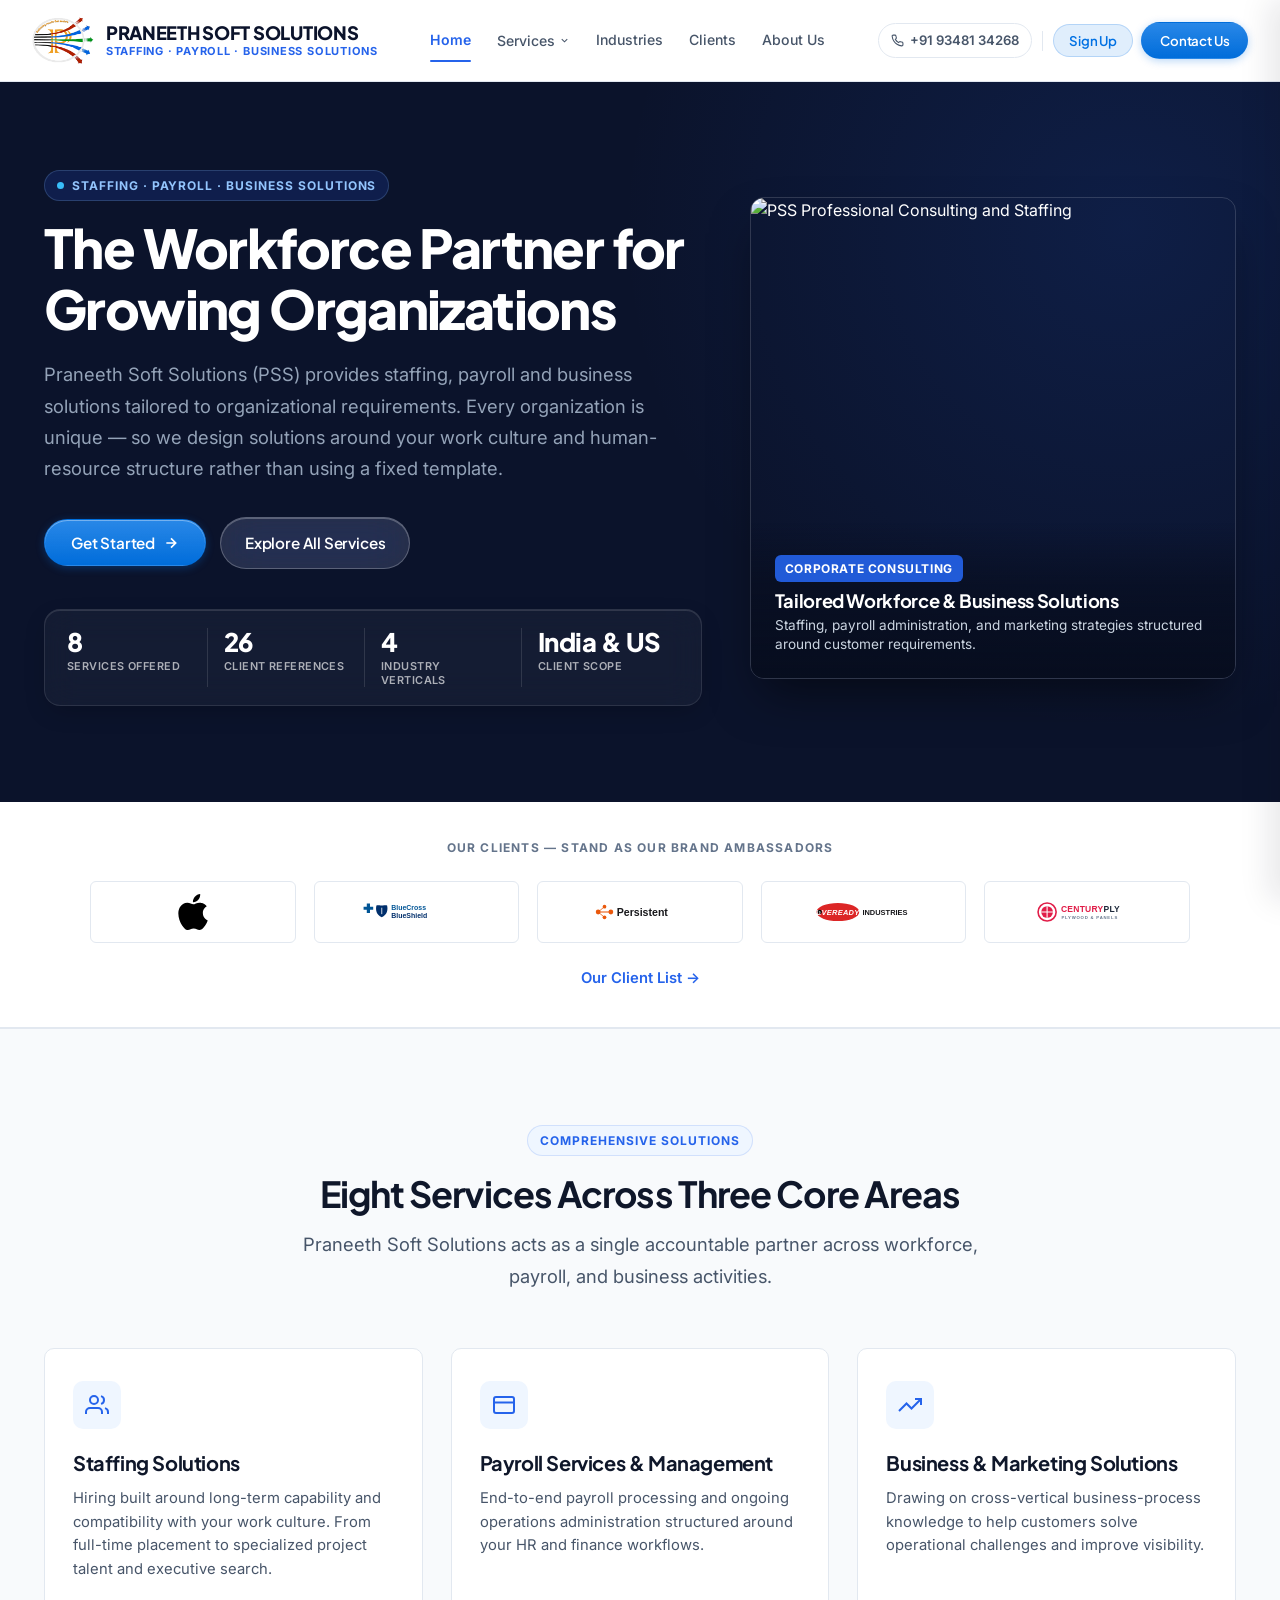
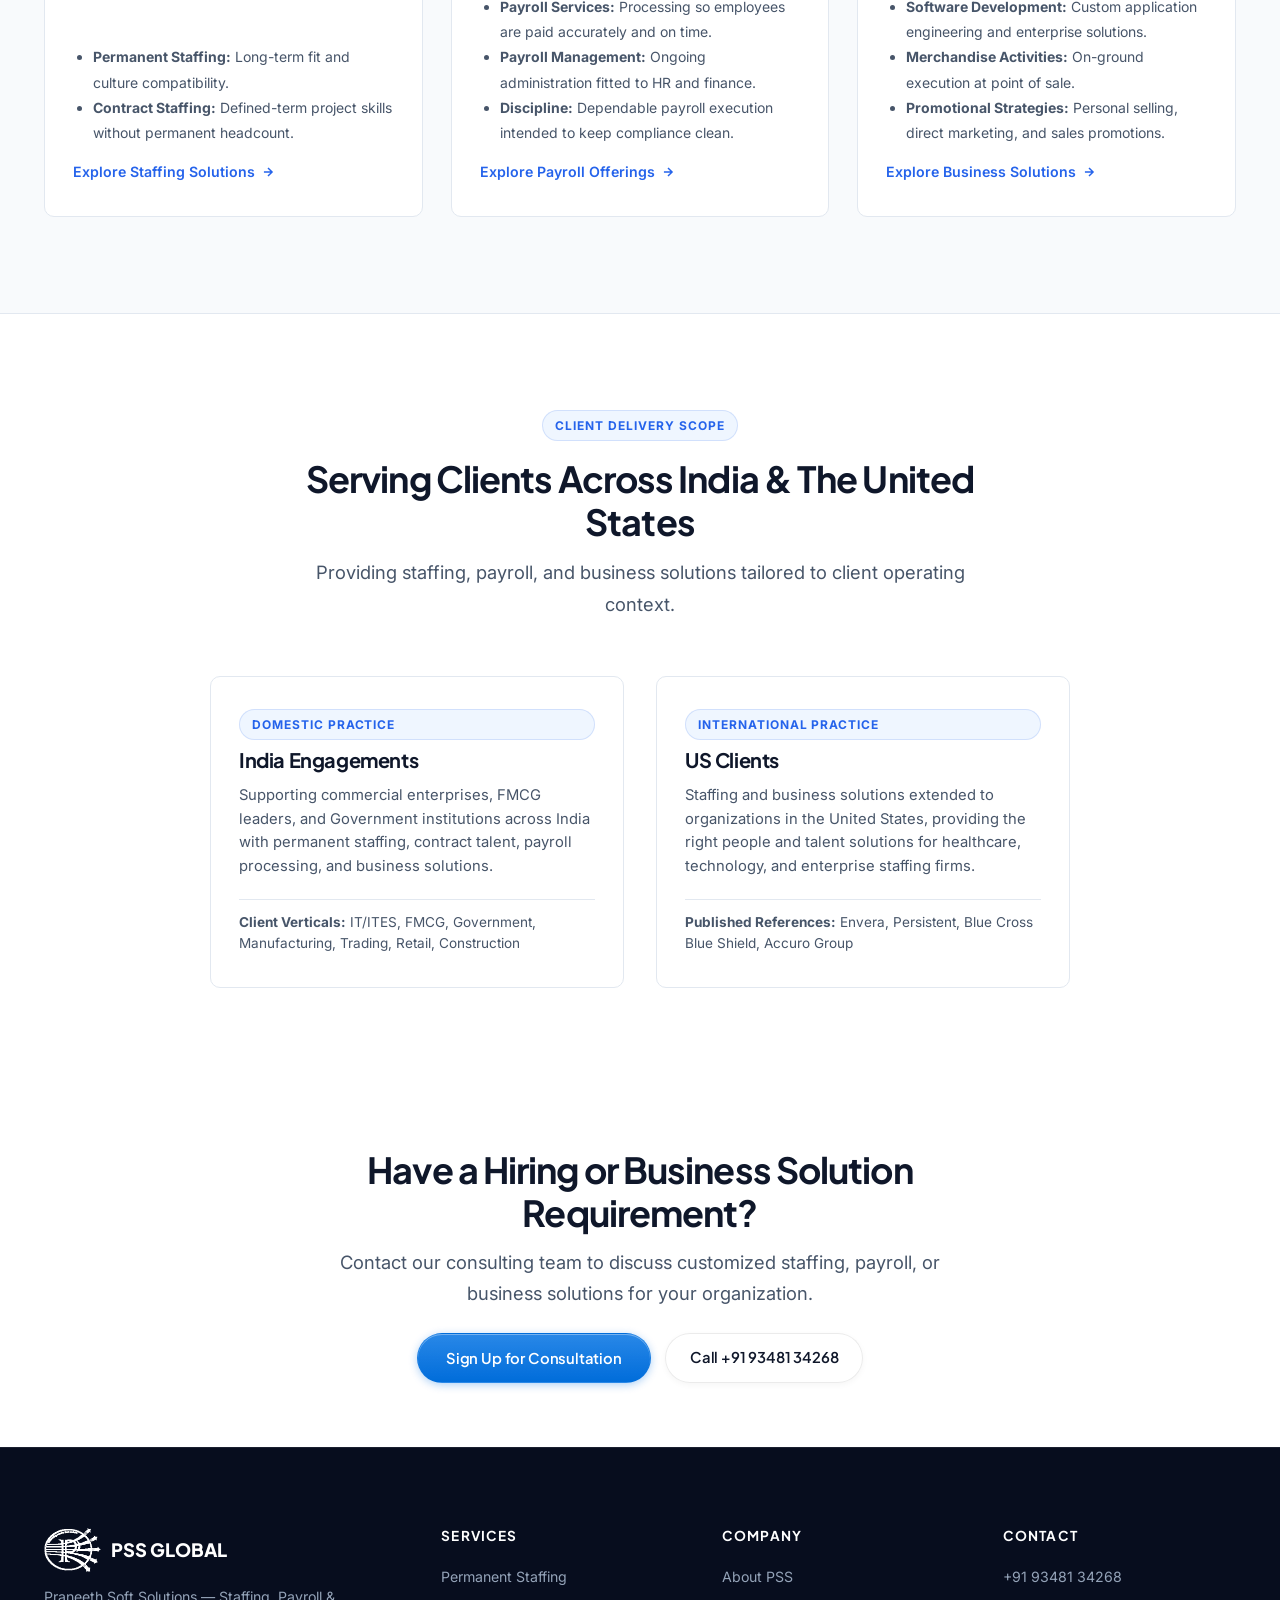
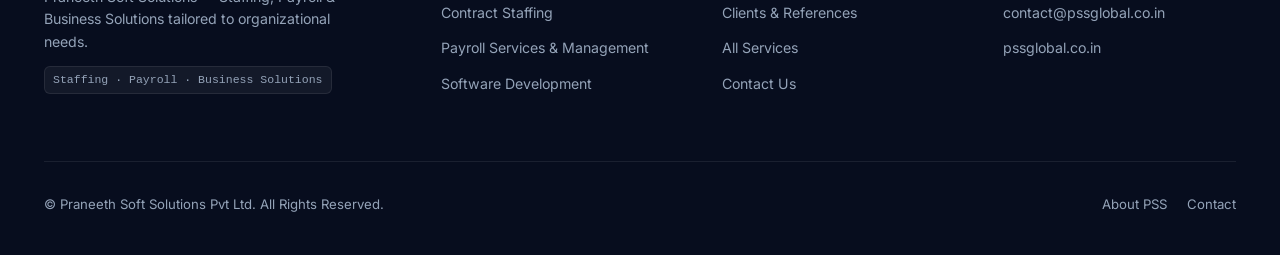
==== commit 04847b21: "Redo header to organize navigation, eliminate button clipping, and polish layout" ====
--- a/index.html
+++ b/index.html
@@ -14,15 +14,15 @@
   <link rel="preconnect" href="https://fonts.googleapis.com">
   <link rel="preconnect" href="https://fonts.gstatic.com" crossorigin>
   <link href="https://fonts.googleapis.com/css2?family=Inter:wght@400;500;600;700&family=Plus+Jakarta+Sans:wght@500;600;700;800&display=swap" rel="stylesheet">
-  <link rel="stylesheet" href="css/style.css?v=5.0">
+  <link rel="stylesheet" href="css/style.css?v=7.0">
 </head>
 <body>
 
-  <!-- Sticky Executive Header -->
+    <!-- Sticky Executive Header -->
   <header class="site-header">
     <div class="container header-inner">
       <a href="index.html" class="brand-wrapper" aria-label="PSS Home">
-        <img src="assets/logo-transparent.png" alt="PSS Logo" class="brand-logo-img" height="54">
+        <img src="assets/logo-transparent.png" alt="PSS Logo" class="brand-logo-img" height="50">
         <div class="brand-title-group">
           <span class="brand-title-name">PRANEETH SOFT SOLUTIONS</span>
           <span class="brand-title-sub">Staffing &middot; Payroll &middot; Business Solutions</span>
@@ -35,7 +35,7 @@
         <div class="nav-dropdown">
           <button class="nav-link nav-dropdown-trigger" aria-haspopup="true">
             Services
-            <svg width="12" height="12" viewBox="0 0 24 24" fill="none" stroke="currentColor" stroke-width="2.2"><path d="M6 9l6 6 6-6"/></svg>
+            <svg width="11" height="11" viewBox="0 0 24 24" fill="none" stroke="currentColor" stroke-width="2.2"><path d="M6 9l6 6 6-6"/></svg>
           </button>
           <div class="nav-dropdown-menu">
             <a href="staffing.html" class="dropdown-item">
@@ -50,23 +50,29 @@
               <span class="dropdown-title">Business & Marketing Solutions</span>
               <span class="dropdown-desc">Software development, merchandising & promotional strategy</span>
             </a>
-          </div>
-        </div>
-        <a href="services.html" class="nav-link">All Services</a>
+            <div class="dropdown-divider"></div>
+            <a href="services.html" class="dropdown-item dropdown-footer-link">
+              <span class="dropdown-title">
+                Explore All Services
+                <svg width="13" height="13" viewBox="0 0 24 24" fill="none" stroke="currentColor" stroke-width="2.2"><path d="M5 12h14M12 5l7 7-7 7"/></svg>
+              </span>
+            </a>
+          </div>
+        </div>
         <a href="industries.html" class="nav-link">Industries</a>
         <a href="clients.html" class="nav-link">Clients</a>
         <a href="about.html" class="nav-link">About Us</a>
-        <a href="contact.html" class="nav-link">Contact</a>
       </nav>
 
       <!-- Header CTAs -->
       <div class="header-actions">
-        <a href="tel:+919348134268" class="header-phone">
+        <a href="tel:+919348134268" class="header-phone" title="Call +91 93481 34268">
           <svg width="13" height="13" viewBox="0 0 24 24" fill="none" stroke="currentColor" stroke-width="2"><path d="M22 16.92v3a2 2 0 0 1-2.18 2 19.79 19.79 0 0 1-8.63-3.07 19.5 19.5 0 0 1-6-6 19.79 19.79 0 0 1-3.07-8.67A2 2 0 0 1 4.11 2h3a2 2 0 0 1 2 1.72 12.84 12.84 0 0 0 .7 2.81 2 2 0 0 1-.45 2.11L8.09 9.91a16 16 0 0 0 6 6l1.27-1.27a2 2 0 0 1 2.11-.45 12.84 12.84 0 0 0 2.81.7A2 2 0 0 1 22 16.92z"/></svg>
-          +91 93481 34268
+          <span class="header-phone-text">+91 93481 34268</span>
         </a>
-        <button type="button" class="btn btn-tinted btn-pill" data-open-modal="signup-modal" style="padding: 7px 16px; font-size: 0.84rem;">Sign Up</button>
-        <a href="contact.html" class="btn btn-primary btn-pill" style="padding: 7px 16px; font-size: 0.84rem;">Contact Us</a>
+        <div class="header-action-divider" aria-hidden="true"></div>
+        <button type="button" class="btn btn-tinted btn-pill header-btn-signup" data-open-modal="signup-modal">Sign Up</button>
+        <a href="contact.html" class="btn btn-primary btn-pill header-btn-contact">Contact Us</a>
       </div>
 
       <!-- Mobile Hamburger Button -->
@@ -78,7 +84,7 @@
     </div>
   </header>
 
-  <!-- Mobile Drawer -->
+    <!-- Mobile Drawer -->
   <div class="drawer-scrim"></div>
   <aside class="mobile-drawer" aria-label="Mobile Navigation">
     <a href="index.html" class="mobile-nav-link active">Home</a>
@@ -467,6 +473,6 @@
     </div>
   </div>
 
-  <script src="js/main.js?v=5.0"></script>
+  <script src="js/main.js?v=7.0"></script>
 </body>
-</html>+</html>
--- a/css/style.css
+++ b/css/style.css
@@ -395,43 +395,48 @@
   left: 0;
   right: 0;
   z-index: 1000;
-  height: 88px;
-  background: rgba(255, 255, 255, 0.96);
+  height: 82px;
+  background: rgba(255, 255, 255, 0.95);
   backdrop-filter: blur(16px);
   -webkit-backdrop-filter: blur(16px);
   border-bottom: 1px solid var(--border-light);
-  transition: height var(--transition-base), box-shadow var(--transition-base);
+  transition: height var(--transition-base), box-shadow var(--transition-base), background-color var(--transition-base);
 }
 
 .site-header .container {
-  max-width: 1600px;
-  padding-left: 36px;
-  padding-right: 36px;
+  max-width: 1360px;
+  padding-left: clamp(16px, 2.5vw, 32px);
+  padding-right: clamp(16px, 2.5vw, 32px);
+  width: 100%;
+  box-sizing: border-box;
 }
 
 .site-header.scrolled {
-  height: 76px;
+  height: 70px;
   box-shadow: 0 4px 20px rgba(15, 23, 42, 0.06);
+  background: rgba(255, 255, 255, 0.98);
 }
 
 .header-inner {
   display: flex;
   align-items: center;
   justify-content: space-between;
-  gap: 28px;
+  gap: clamp(12px, 1.8vw, 24px);
   height: 100%;
+  width: 100%;
+  box-sizing: border-box;
 }
 
 .brand-wrapper {
   display: inline-flex;
   align-items: center;
-  gap: 14px;
+  gap: 12px;
   text-decoration: none;
   flex-shrink: 0;
 }
 
 .brand-logo-img {
-  height: 58px !important;
+  height: 48px !important;
   width: auto !important;
   object-fit: contain;
   display: block;
@@ -439,7 +444,7 @@
 }
 
 .site-header.scrolled .brand-logo-img {
-  height: 48px !important;
+  height: 40px !important;
 }
 
 .brand-title-group {
@@ -452,39 +457,41 @@
 .brand-title-name {
   font-family: var(--font-heading);
   font-weight: 800;
-  font-size: 1.28rem;
-  letter-spacing: -0.02em;
+  font-size: 1.15rem;
+  letter-spacing: -0.015em;
   color: var(--pss-navy-900);
   line-height: 1.15;
 }
 
 .brand-title-sub {
-  font-size: 0.74rem;
+  font-size: 0.69rem;
   font-weight: 700;
-  letter-spacing: 0.08em;
+  letter-spacing: 0.07em;
   color: var(--pss-blue-600);
   text-transform: uppercase;
   line-height: 1.2;
-  margin-top: 3px;
+  margin-top: 2px;
+  transition: opacity var(--transition-fast);
 }
 
 /* Desktop Navigation */
 .nav-desktop {
   display: flex;
   align-items: center;
-  gap: 6px;
+  gap: 4px;
   flex-shrink: 0;
 }
 
 .nav-link {
   font-weight: 500;
-  font-size: 0.885rem;
+  font-size: 0.88rem;
   color: var(--text-secondary);
-  padding: 6px 12px;
+  padding: 6px 11px;
   border-radius: var(--radius-sm);
   white-space: nowrap;
   transition: color var(--transition-fast), background-color var(--transition-fast);
   position: relative;
+  text-decoration: none;
 }
 
 .nav-link:hover {
@@ -501,8 +508,8 @@
   content: "";
   position: absolute;
   bottom: -4px;
-  left: 12px;
-  right: 12px;
+  left: 11px;
+  right: 11px;
   height: 2px;
   background-color: var(--pss-blue-600);
   border-radius: 2px;
@@ -514,12 +521,22 @@
 }
 
 .nav-dropdown-trigger {
-  display: flex;
-  align-items: center;
-  gap: 5px;
+  display: inline-flex;
+  align-items: center;
+  gap: 4px;
   border: none;
   background: transparent;
   cursor: pointer;
+  font-family: inherit;
+}
+
+.nav-dropdown-trigger svg {
+  transition: transform var(--transition-fast);
+}
+
+.nav-dropdown:hover .nav-dropdown-trigger svg,
+.nav-dropdown:focus-within .nav-dropdown-trigger svg {
+  transform: rotate(180deg);
 }
 
 .nav-dropdown-menu {
@@ -531,11 +548,12 @@
   border: 1px solid var(--border-light);
   border-radius: var(--radius-md);
   padding: 8px;
-  box-shadow: var(--shadow-lg);
+  box-shadow: 0 12px 32px rgba(15, 23, 42, 0.10), 0 2px 6px rgba(15, 23, 42, 0.04);
   opacity: 0;
   visibility: hidden;
-  transform: translateY(8px);
-  transition: all var(--transition-fast);
+  transform: translateY(6px);
+  transition: opacity var(--transition-fast), transform var(--transition-fast), visibility var(--transition-fast);
+  z-index: 1050;
 }
 
 .nav-dropdown:hover .nav-dropdown-menu,
@@ -548,8 +566,9 @@
 .dropdown-item {
   display: flex;
   flex-direction: column;
-  padding: 10px 12px;
+  padding: 9px 12px;
   border-radius: var(--radius-sm);
+  text-decoration: none;
   transition: background-color var(--transition-fast);
 }
 
@@ -558,7 +577,7 @@
 }
 
 .dropdown-title {
-  font-size: 0.88rem;
+  font-size: 0.86rem;
   font-weight: 600;
   color: var(--text-primary);
   display: flex;
@@ -567,16 +586,39 @@
 }
 
 .dropdown-desc {
-  font-size: 0.75rem;
+  font-size: 0.74rem;
   color: var(--text-muted);
   margin-top: 2px;
-}
-
-/* Header CTAs */
+  line-height: 1.35;
+}
+
+.dropdown-divider {
+  height: 1px;
+  background-color: var(--border-light);
+  margin: 6px 0;
+}
+
+.dropdown-footer-link {
+  background-color: #F8FAFC;
+  border-radius: var(--radius-sm);
+  padding: 8px 12px;
+}
+
+.dropdown-footer-link:hover {
+  background-color: #F1F5F9;
+}
+
+.dropdown-footer-link .dropdown-title {
+  color: var(--pss-blue-600);
+  font-size: 0.82rem;
+  font-weight: 600;
+}
+
+/* Header Action Cluster */
 .header-actions {
   display: flex;
   align-items: center;
-  gap: 10px;
+  gap: 8px;
   flex-shrink: 0;
 }
 
@@ -591,11 +633,40 @@
   border-radius: var(--radius-full);
   border: 1px solid var(--border-light);
   background: #FFFFFF;
+  text-decoration: none;
+  white-space: nowrap;
+  transition: color var(--transition-fast), border-color var(--transition-fast), background-color var(--transition-fast);
 }
 
 .header-phone:hover {
   color: var(--pss-blue-600);
   border-color: var(--pss-blue-600);
+  background-color: #F8FAFC;
+}
+
+.header-action-divider {
+  width: 1px;
+  height: 20px;
+  background-color: var(--border-light);
+  margin: 0 2px;
+  flex-shrink: 0;
+}
+
+.header-btn-signup {
+  padding: 7px 15px !important;
+  font-size: 0.83rem !important;
+  font-weight: 600 !important;
+  white-space: nowrap !important;
+  cursor: pointer;
+}
+
+.header-btn-contact {
+  padding: 7px 18px !important;
+  font-size: 0.83rem !important;
+  font-weight: 600 !important;
+  white-space: nowrap !important;
+  text-decoration: none !important;
+  box-shadow: 0 2px 8px rgba(0, 113, 227, 0.28);
 }
 
 /* Mobile Toggle */
@@ -1364,12 +1435,44 @@
 /* ==========================================================================
    RESPONSIVE MEDIA QUERIES
    ========================================================================== */
-@media (max-width: 1080px) {
+/* Intermediate laptop viewport protection (1041px - 1240px) to ensure zero cutoff */
+@media (max-width: 1240px) {
+  .header-phone-text {
+    display: none;
+  }
+  .header-phone {
+    padding: 7px 10px;
+  }
+  .header-action-divider {
+    display: none;
+  }
+}
+
+@media (max-width: 1140px) {
+  .brand-title-sub {
+    display: none;
+  }
+  .nav-desktop {
+    gap: 2px;
+  }
+  .nav-link {
+    padding: 6px 9px;
+    font-size: 0.85rem;
+  }
+  .header-btn-signup {
+    padding: 7px 13px !important;
+  }
+  .header-btn-contact {
+    padding: 7px 15px !important;
+  }
+}
+
+@media (max-width: 1040px) {
   .nav-desktop, .header-actions {
-    display: none;
+    display: none !important;
   }
   .mobile-nav-toggle {
-    display: flex;
+    display: flex !important;
   }
   .hero-grid {
     grid-template-columns: 1fr;
